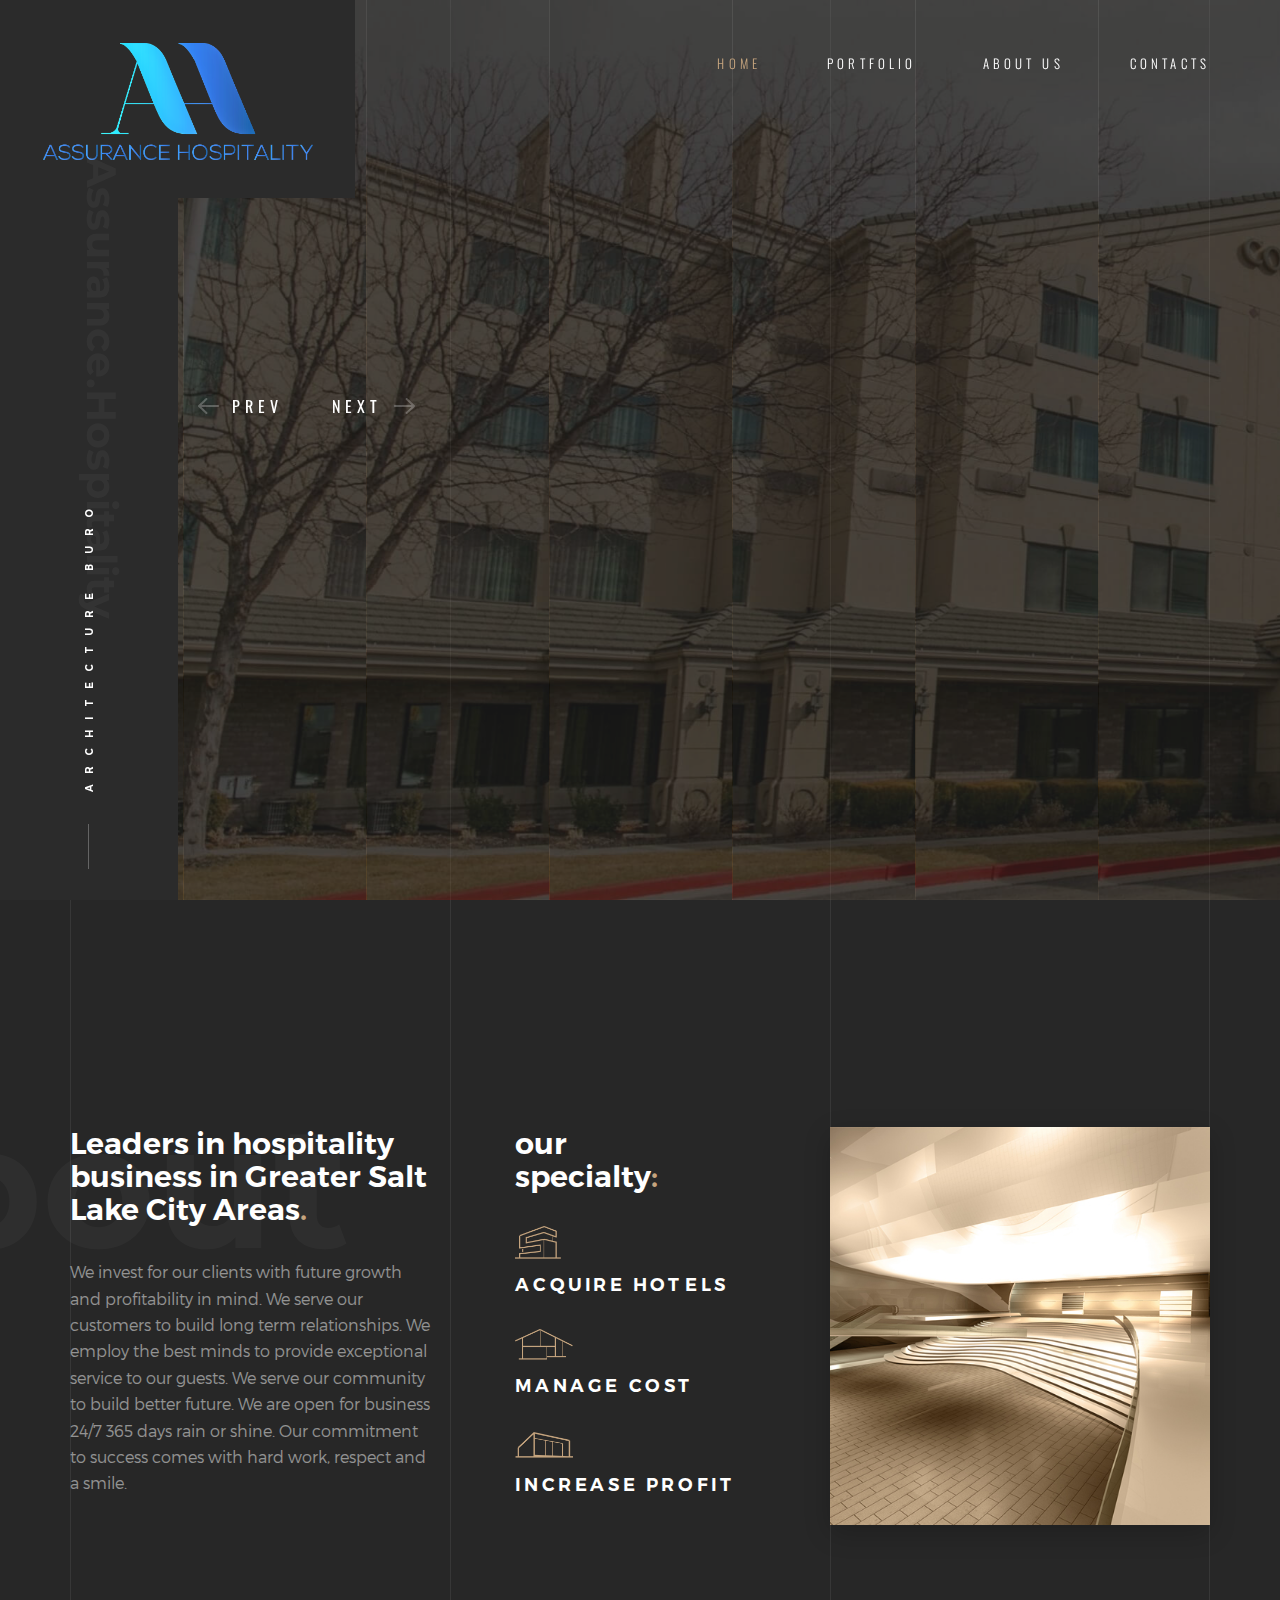
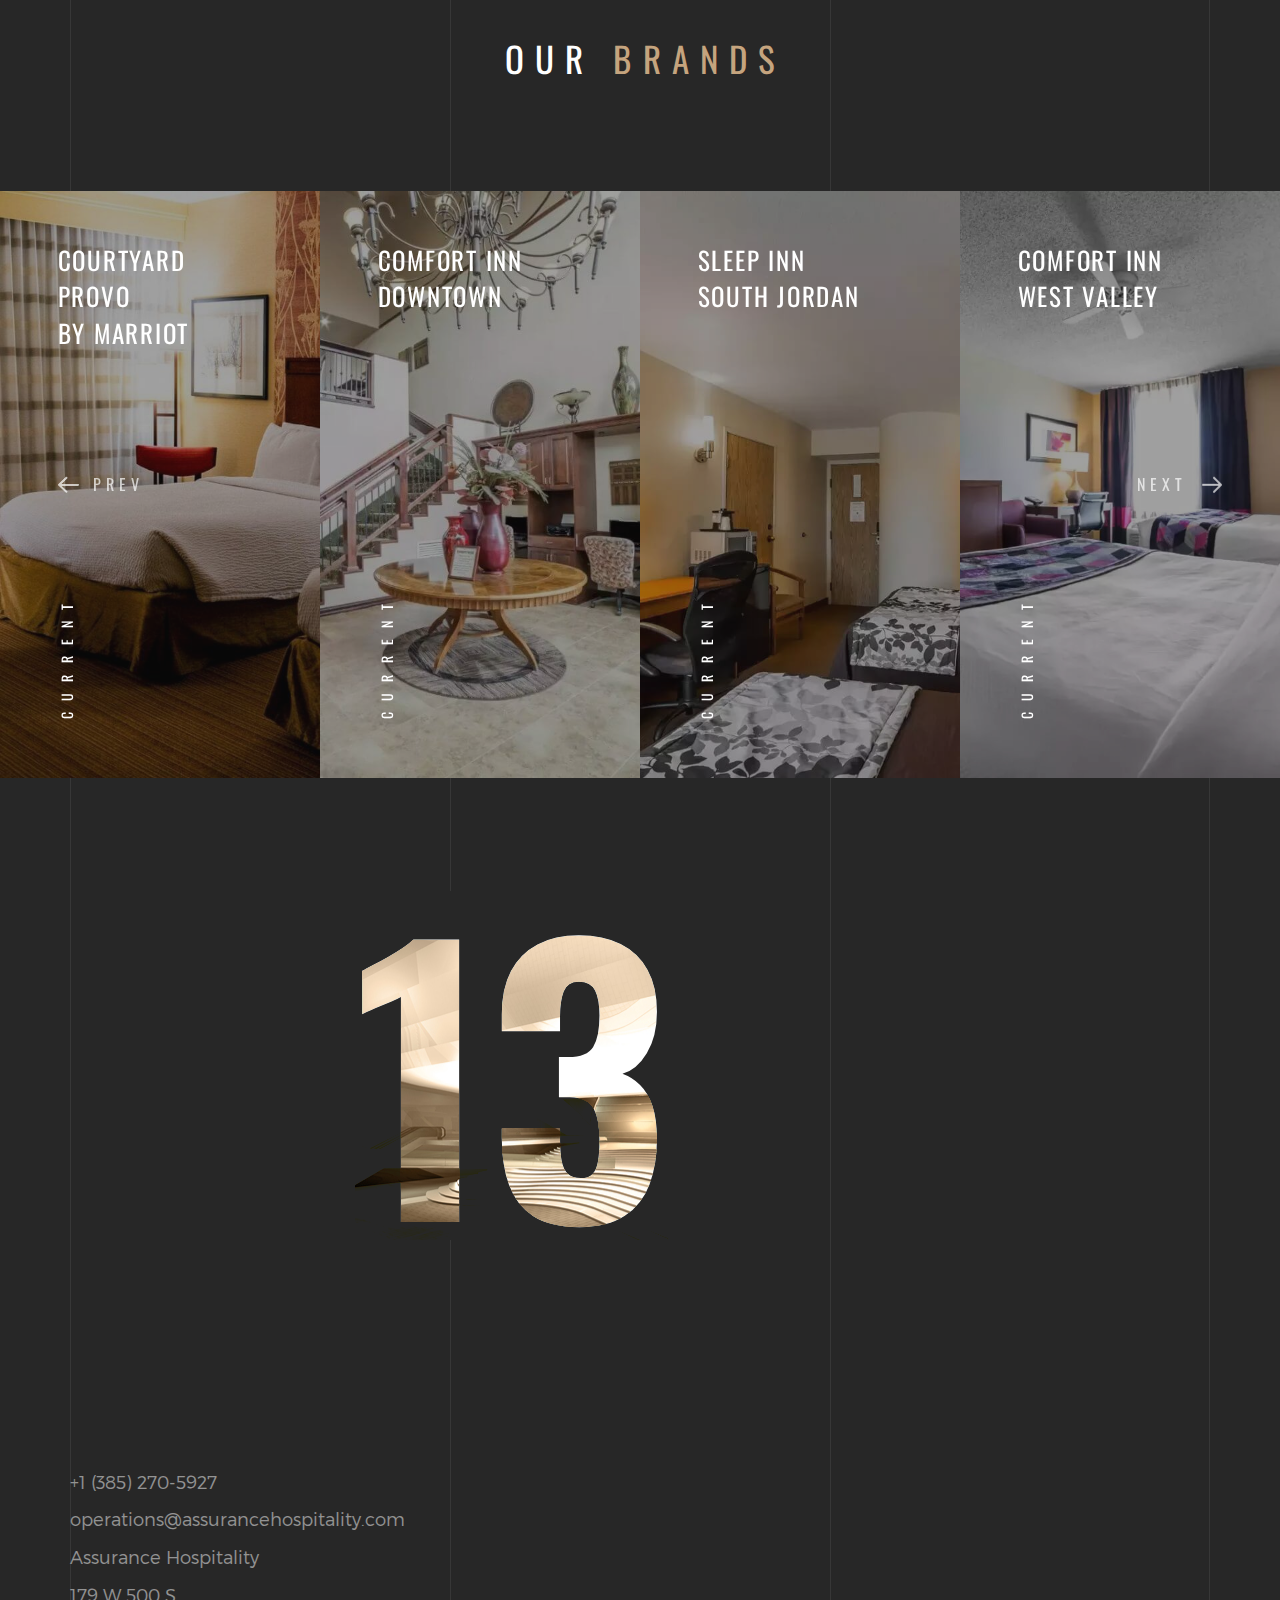
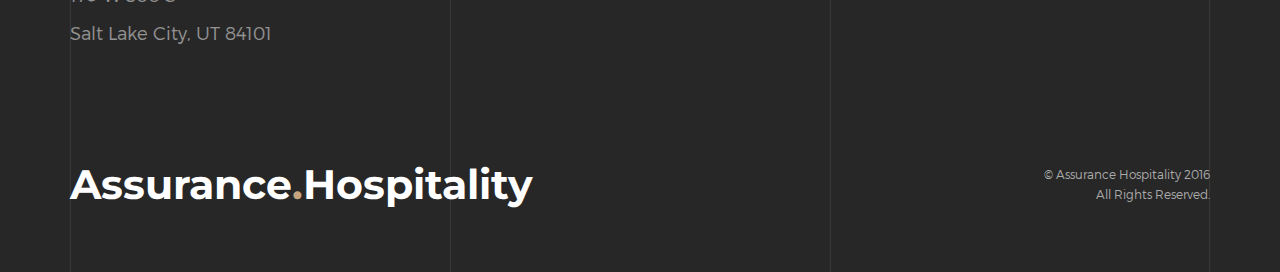
==== index.html @ e0ff30ce "First commit. These are the files Tipu vai sent." ====
<!DOCTYPE HTML>
<html lang="en">
<head>
<meta  charset="utf-8">
<meta name="viewport" content="width=device-width, initial-scale=1">
<title>Assurance Hospitality</title> 

<!-- Favicons -->
<link rel="shortcut icon" href="favicon.ico">
<link rel="apple-touch-icon" href="apple-touch-icon.png">
<link rel="apple-touch-icon" sizes="72x72" href="apple-touch-icon-72x72.png">
<link rel="apple-touch-icon" sizes="114x114" href="apple-touch-icon-114x114.png">

<!-- Styles -->
<link href="https://fonts.googleapis.com/css?family=Oswald:300,400,700" rel="stylesheet">
<link href="https://fonts.googleapis.com/css?family=Montserrat:400,700" rel="stylesheet">
<link href="css/style.css?v=5" rel="stylesheet" media="screen">
</head>
<body>
  
    <!-- Loader -->

    <div class="loader">
      <div class="page-lines">
        <div class="container">
          <div class="col-line col-xs-4">
            <div class="line"></div>
          </div>
          <div class="col-line col-xs-4">
            <div class="line"></div>
          </div>
          <div class="col-line col-xs-4">
            <div class="line"></div>
            <div class="line"></div>
          </div>
        </div>
      </div>
      <div class="loader-brand"> 
        <div class="sk-folding-cube">
          <div class="sk-cube1 sk-cube"></div>
          <div class="sk-cube2 sk-cube"></div>
          <div class="sk-cube4 sk-cube"></div>
          <div class="sk-cube3 sk-cube"></div>
        </div>
      </div>
    </div>

    <!-- Header -->

    <header id="top" class="header-home">
      <div class="brand-panel">
        <a href="#top" class="brand js-target-scroll">
            <span class="text-primary"></span><img alt="assurance hospitality" class="logo" src="img/logo-small.png"> 
        </a>
        <div class="brand-name-index bn-vertical">Assurance.Hospitality</div>
        <!--div class="slide-number">
          <span class="current-number text-primary">0<span class="count">1</span></span>
          <sup><span class="delimiter">/</span> 0<span class="total-count"></span></sup>
        </div-->
      </div>
      <!--div class="header-phone">+7 (212) 674-25-10</div-->
      <div class="vertical-panel"></div>
      <div class="vertical-panel-content">
        <div class="vertical-panel-info">
            <div class="vertical-panel-title">Architecture buro</div>
            <div class="line"></div>
         </div>
        <!--ul class="social-list">
          <li><a href="" class="fa fa-instagram"></a></li>
          <li><a href="" class="fa fa-twitter"></a></li>
          <li><a href="" class="fa fa-behance"></a></li>
          <li><a href="" class="fa fa-facebook"></a></li>
        </ul-->  
      </div> 

      <!-- Navigation Desctop -->

      <nav class="navbar-desctop visible-md visible-lg">
        <div class="container">
          <a href="#top" class="brand js-target-scroll">
              Assurance<span class="text-primary">.</span>Hospitality
          </a>
          <ul class="navbar-desctop-menu">
            <li class="active">
              <a href="index.html">Home</a>
            </li>
            <li>
              <a href="current.html">Portfolio</a>
              <ul>
                <li><a href="current.html">Current</a></li>
                <li>
                  <a href="sold.html">Sold</a>
                </li>
              </ul>
            </li>  
            <li>
              <a href="about.html">About us</a>
            </li>
            <li>
              <a href="contacts.html">Contacts</a>
            </li>
          </ul>
        </div>
      </nav>

      <!-- Navigation Mobile -->

      <nav class="navbar-mobile">
        <a href="#top" class="brand js-target-scroll">
            Assurance<span class="text-primary">.</span>Hospitality
        </a>

        <!-- Navbar Collapse -->

        <button type="button" class="navbar-toggle collapsed" data-toggle="collapse" data-target="#navbar-mobile">
          <span class="sr-only">Toggle navigation</span>
          <span class="icon-bar"></span>
          <span class="icon-bar"></span>
          <span class="icon-bar"></span>
        </button>

        <div class="collapse navbar-collapse" id="navbar-mobile"> 
          <ul class="navbar-nav-mobile">
            <li class="active">
              <a href="index.html">Home </a>
            </li>
            <li>
              <a href="#">Portfolio <i class="fa fa-angle-down"></i></a>
              <ul>
                <li><a href="current.html">Current</a></li>
                <li>
                  <a href="sold.html">Sold</a>
                </li>
              </ul>
            </li>  
            <li>
              <a href="about.html">About us</a>
            </li>
            <li>
              <a href="contacts.html">Contacts</a>
            </li>
          </ul>
        </div>
      </nav> 
    </header>

  <!-- Layout -->

  <div class="layout">
    
    <!-- Home -->
    
    <main class="main">

      <div class="arrow-left"></div>
      <div class="arrow-right"></div>

      <!-- Start revolution slider -->

      <div class="rev_slider_wrapper">
        <div id="rev_slider" class="rev_slider fullscreenbanner">
          <ul>

            <!-- Slide 1 -->

            <li  data-transition="slotzoom-horizontal" data-slotamount="7" data-masterspeed="1000" data-fsmasterspeed="1000">

              <!-- Main image-->

              <img src="img/slider/slide1.jpg"  alt="" data-bgposition="center center" data-bgfit="cover" data-bgrepeat="no-repeat" class="rev-slidebg">

              <!-- Layer 1 -->

              <div class="slide-title tp-caption tp-resizeme" 
                data-x="['right','right','right','right']" data-hoffset="['-18','-18','-18','-18']" 
                data-y="['middle','middle','middle','middle']" data-voffset="['-35','-35', '-25']"
                data-fontsize="['50','45', '35']"
                data-lineheight="['80','75', '65']"
                data-width="['1100','700','550']"
                data-height="none"
                data-whitespace="normal"
                data-transform_idle="o:1;"
                data-transform_in="x:[105%];z:0;rX:45deg;rY:0deg;rZ:90deg;sX:1;sY:1;skX:0;skY:0;s:2000;e:Power2.easeInOut;" 
                data-transform_out="y:[100%];s:1000;e:Power2.easeInOut;s:1000;e:Power2.easeInOut;" 
                data-mask_in="x:50px;y:0px;s:inherit;e:inherit;" 
                data-mask_out="x:inherit;y:inherit;s:inherit;e:inherit;" 
                data-start="500" 
                data-splitin="chars" 
                data-splitout="none" 
                data-responsive_offset="on" 
                data-elementdelay="0.05">THE COURTYARD by Marriott 
              </div>

              <!-- Layer 2 -->

              <div class="slide-subtitle tp-caption tp-resizeme"
                data-x="['right','right','right','right']" data-hoffset="['0']" 
                data-y="['middle','middle','middle','middle']" data-voffset="['75','105']"
                data-fontsize="['18']" 
                data-whitespace="nowrap"
                data-transform_idle="o:1;"
                data-transform_in="y:[100%];z:0;rX:0deg;rY:0;rZ:0;sX:1;sY:1;skX:0;skY:0;s:1200;e:Power1.easeInOut;" 
                data-transform_out="opacity:0;s:1000;s:1000;" 
                data-mask_in="x:0px;y:0px;s:inherit;e:inherit;" 
                data-start="1500" 
                data-splitin="none" 
                data-splitout="none">
				2229 W City Center CT</br>
				West Valley, UT 84119</br></br>
				Next to I-215 6-minute walk from the Maverik Center arena, </br> 
				home of the Utah Grizzlies ice hockey team. 
              </div>

              <!-- Layer 3 -->

              <div class="tp-caption"
                data-x="['right','right','right','right']" data-hoffset="['0','0','0','0']" 
                data-y="['middle','middle','middle','middle']" data-voffset="['195','215']"
                data-width="none"
                data-height="none"
                data-whitespace="nowrap"
                data-transform_idle="o:1;"
                data-transform_hover="o:1;rX:0;rY:0;rZ:0;z:0;s:300;e:Power1.easeInOut;"
                data-style_hover="c:rgba(255, 255, 255, 1.00);bc:rgba(255, 255, 255, 1.00);"
                data-transform_in="y:50px;opacity:0;s:1500;e:Power4.easeInOut;" 
                data-transform_out="y:[175%];s:1000;e:Power2.easeInOut;s:1000;e:Power2.easeInOut;" 
                data-mask_out="x:inherit;y:inherit;" 
                data-start="1500" 
                data-splitin="none" 
                data-splitout="none" 
                data-responsive_offset="on"><a href="#about" class="btn js-target-scroll">Look more <i class="icon-next"></i></a>
              </div>
            </li>

            <!-- Slide 2 -->

            <li data-transition="slotzoom-horizontal" data-slotamount="7" data-easein="Power3.easeInOut" data-easeout="Power3.easeInOut" data-masterspeed="1000">

              <!-- Main image -->

              <img src="img/slider/slide2.jpg"  alt=""  data-bgposition="center center" data-bgfit="cover" data-bgrepeat="no-repeat" class="rev-slidebg">

              <!-- Layer 1 -->

              <div class="slide-title tp-caption tp-resizeme" 
                data-x="['right','right','right','right']" data-hoffset="['-18','-18','-18','-18']" 
                data-y="['middle','middle','middle','middle']" data-voffset="['-35','-35', '-55']"
                data-fontsize="['50','45', '35']"
                data-lineheight="['80','75','65']"
                data-width="['1100','700','500']"
                data-height="none"
                data-whitespace="normal"
                data-transform_idle="o:1;"
                data-transform_in="x:[105%];z:0;rX:45deg;rY:0deg;rZ:90deg;sX:1;sY:1;skX:0;skY:0;s:2000;e:Power2.easeInOut;" 
                data-transform_out="y:[100%];s:1000;e:Power2.easeInOut;s:1000;e:Power2.easeInOut;" 
                data-mask_in="x:50px;y:0px;s:inherit;e:inherit;" 
                data-mask_out="x:inherit;y:inherit;s:inherit;e:inherit;" 
                data-start="500" 
                data-splitin="chars" 
                data-splitout="none" 
                data-responsive_offset="on"
                data-elementdelay="0.05">COMFORT INN DOWNTOWN
              </div>


              <!-- Layer 2 -->

              <div class="slide-subtitle tp-caption tp-resizeme"
                data-x="['right','right','right','right']" data-hoffset="['0']" 
                data-y="['middle','middle','middle','middle']" data-voffset="['75','105']"
                data-fontsize="['18']" 
                data-whitespace="nowrap"
                data-transform_idle="o:1;"
                data-transform_in="y:[100%];z:0;rX:0deg;rY:0;rZ:0;sX:1;sY:1;skX:0;skY:0;s:1200;e:Power1.easeInOut;" 
                data-transform_out="opacity:0;s:1000;s:1000;" 
                data-mask_in="x:0px;y:0px;s:inherit;e:inherit;" 
                data-start="1500" 
                data-splitin="none" 
                data-splitout="none">
                Modern Hotel is the architecture of a new generation, a building<br> that exists not only in the dimension of space,<br> 
                but also in the dimension of time and communication. 
              </div>

              <!-- Layer 3 -->

              <div class="tp-caption tp-resizeme"
                data-x="['right','right','right','right']" data-hoffset="['0']" 
                data-y="['middle','middle','middle','middle']" data-voffset="['195','210']"
                data-width="none"
                data-height="none"
                data-whitespace="nowrap"
                data-transform_idle="o:1;"
                data-transform_hover="o:1;rX:0;rY:0;rZ:0;z:0;s:300;e:Power1.easeInOut;"
                data-style_hover="c:rgba(255, 255, 255, 1.00);bc:rgba(255, 255, 255, 1.00);"
                data-transform_in="y:50px;opacity:0;s:1500;e:Power4.easeInOut;" 
                data-transform_out="y:[175%];s:1000;e:Power2.easeInOut;s:1000;e:Power2.easeInOut;" 
                 data-mask_out="x:inherit;y:inherit;" 
                data-start="1500" 
                data-splitin="none" 
                data-splitout="none" 
                data-responsive_offset="on"
                style="z-index: 8;"><a href="#about" class="btn js-target-scroll">Look more <i class="icon-next"></i></a>
              </div>
            </li>

            <!-- Slide 3 -->

            <li data-transition="slotzoom-horizontal" data-slotamount="7" data-easein="Power3.easeInOut" data-easeout="Power3.easeInOut" data-masterspeed="1000">

              <!-- Main image-->

              <img src="img/slider/slide3.jpg"  alt=""  data-bgposition="center center" data-bgfit="cover" data-bgrepeat="no-repeat" class="rev-slidebg">

              <!-- Layer 1 -->

              <div class="slide-title tp-caption tp-resizeme" 
                data-x="['right','right','right','right']" data-hoffset="['-18','-18','-18','-18']" 
                data-y="['middle','middle','middle','middle']" data-voffset="['-35','-35', '-25']"
                data-fontsize="['50','45', '35']"
                data-lineheight="['80','75', '65']"
                data-width="['1000','700','550']"
                data-height="none"
                data-whitespace="normal"
                data-transform_idle="o:1;"
                data-transform_in="x:[105%];z:0;rX:45deg;rY:0deg;rZ:90deg;sX:1;sY:1;skX:0;skY:0;s:2000;e:Power2.easeInOut;" 
                data-transform_out="y:[100%];s:1000;e:Power2.easeInOut;s:1000;e:Power2.easeInOut;" 
                data-mask_in="x:50px;y:0px;s:inherit;e:inherit;" 
                data-mask_out="x:inherit;y:inherit;s:inherit;e:inherit;" 
                data-start="500" 
                data-splitin="chars" 
                data-splitout="none" 
                data-responsive_offset="on"
                data-elementdelay="0.05">Sleep Inn <br>South Jordan
              </div>


              <!-- Layer 2 -->

              <div class="slide-subtitle tp-caption tp-resizeme"
                data-x="['right','right','right','right']" data-hoffset="['0']" 
                data-y="['middle','middle','middle','middle']" data-voffset="['75','105']"
                data-fontsize="['18']" 
                data-whitespace="nowrap"
                data-transform_idle="o:1;"
                data-transform_in="y:[100%];z:0;rX:0deg;rY:0;rZ:0;sX:1;sY:1;skX:0;skY:0;s:1200;e:Power1.easeInOut;" 
                data-transform_out="opacity:0;s:1000;s:1000;" 
                data-mask_in="x:0px;y:0px;s:inherit;e:inherit;" 
                data-start="1500" 
                data-splitin="none" 
                data-splitout="none">Exhibition Center is the architecture of a new generation,<br>
                a building that exists not only in the dimension of space,<br> 
                but also in the dimension of time and communication.  
              </div>

              <!-- Layer 3 -->

              <div class="tp-caption tp-resizeme"
                data-x="['right','right','right','right']" data-hoffset="['0','0','0','0']" 
                data-y="['middle','middle','middle','middle']" data-voffset="['195','215']"
                data-width="none"
                data-height="none"
                data-whitespace="nowrap"
                data-transform_idle="o:1;"
                data-transform_hover="o:1;rX:0;rY:0;rZ:0;z:0;s:300;e:Power1.easeInOut;"
                data-style_hover="c:rgba(255, 255, 255, 1.00);bc:rgba(255, 255, 255, 1.00);"
                data-transform_in="y:50px;opacity:0;s:1500;e:Power4.easeInOut;" 
                data-transform_out="y:[175%];s:1000;e:Power2.easeInOut;s:1000;e:Power2.easeInOut;" 
                data-mask_out="x:inherit;y:inherit;" 
                data-start="1500" 
                data-splitin="none" 
                data-splitout="none" 
                data-responsive_offset="on" 
                style="z-index: 8;"><a href="#about" class="btn js-target-scroll">Look more <i class="icon-next"></i></a>
              </div>
            </li>

            <!-- Slide 4 -->

            <li data-transition="slotzoom-horizontal" data-slotamount="7" data-easein="Power3.easeInOut" data-easeout="Power3.easeInOut" data-masterspeed="1000">

              <!-- Main image-->

              <img src="img/slider/slide4.jpg"  alt=""  data-bgposition="center center" data-bgfit="cover" data-bgrepeat="no-repeat" class="rev-slidebg">

              <!-- Layer 1 -->

              <div class="slide-title tp-caption tp-resizeme" 
                data-x="['right','right','right','right']" data-hoffset="['-18','-18','-18','-18']" 
                data-y="['middle','middle','middle','middle']" data-voffset="['-35','-35', '-25']"
                data-fontsize="['50','45', '35']"
                data-lineheight="['80','75', '65']"
                data-width="['1000','700','550']"
                data-height="none"
                data-whitespace="normal"
                data-transform_idle="o:1;"
                data-transform_in="x:[105%];z:0;rX:45deg;rY:0deg;rZ:90deg;sX:1;sY:1;skX:0;skY:0;s:2000;e:Power2.easeInOut;" 
                data-transform_out="y:[100%];s:1000;e:Power2.easeInOut;s:1000;e:Power2.easeInOut;" 
                data-mask_in="x:50px;y:0px;s:inherit;e:inherit;" 
                data-mask_out="x:inherit;y:inherit;s:inherit;e:inherit;" 
                data-start="500" 
                data-splitin="chars" 
                data-splitout="none" 
                data-responsive_offset="on"
                data-elementdelay="0.05">Comfort Inn <br>& Suites
              </div>


              <!-- Layer 2 -->

              <div class="slide-subtitle tp-caption tp-resizeme"
                data-x="['right','right','right','right']" data-hoffset="['0']" 
                data-y="['middle','middle','middle','middle']" data-voffset="['75','105']"
                data-fontsize="['18']" 
                data-whitespace="nowrap"
                data-transform_idle="o:1;"
                data-transform_in="y:[100%];z:0;rX:0deg;rY:0;rZ:0;sX:1;sY:1;skX:0;skY:0;s:1200;e:Power1.easeInOut;" 
                data-transform_out="opacity:0;s:1000;s:1000;" 
                data-mask_in="x:0px;y:0px;s:inherit;e:inherit;" 
                data-start="1500" 
                data-splitin="none" 
                data-splitout="none">Come see the new look and feel of the Comfort Inn West Valley - Salt Lake City 
				<br>South hotel in West Valley City, Utah.  
              </div>

              <!-- Layer 3 -->

              <div class="tp-caption tp-resizeme"
                data-x="['right','right','right','right']" data-hoffset="['0','0','0','0']" 
                data-y="['middle','middle','middle','middle']" data-voffset="['195','215']"
                data-width="none"
                data-height="none"
                data-whitespace="nowrap"
                data-transform_idle="o:1;"
                data-transform_hover="o:1;rX:0;rY:0;rZ:0;z:0;s:300;e:Power1.easeInOut;"
                data-style_hover="c:rgba(255, 255, 255, 1.00);bc:rgba(255, 255, 255, 1.00);"
                data-transform_in="y:50px;opacity:0;s:1500;e:Power4.easeInOut;" 
                data-transform_out="y:[175%];s:1000;e:Power2.easeInOut;s:1000;e:Power2.easeInOut;" 
                data-mask_out="x:inherit;y:inherit;" 
                data-start="1500" 
                data-splitin="none" 
                data-splitout="none" 
                data-responsive_offset="on" 
                style="z-index: 8;"><a href="#about" class="btn js-target-scroll">Look more <i class="icon-next"></i></a>
              </div>
            </li>

            <!-- Slide 5 -->

            <li data-transition="slotzoom-horizontal" data-slotamount="7" data-easein="Power3.easeInOut" data-easeout="Power3.easeInOut" data-masterspeed="1000">

              <!-- Main image-->

              <img src="img/slider/slide5.jpg"  alt=""  data-bgposition="center center" data-bgfit="cover" data-bgrepeat="no-repeat" class="rev-slidebg">

              <!-- Layer 1 -->

              <div class="slide-title tp-caption tp-resizeme" 
                data-x="['right','right','right','right']" data-hoffset="['-18','-18','-18','-18']" 
                data-y="['middle','middle','middle','middle']" data-voffset="['-35','-35', '-25']"
                data-fontsize="['50','45', '35']"
                data-lineheight="['80','75', '65']"
                data-width="['1000','700','550']"
                data-height="none"
                data-whitespace="normal"
                data-transform_idle="o:1;"
                data-transform_in="x:[105%];z:0;rX:45deg;rY:0deg;rZ:90deg;sX:1;sY:1;skX:0;skY:0;s:2000;e:Power2.easeInOut;" 
                data-transform_out="y:[100%];s:1000;e:Power2.easeInOut;s:1000;e:Power2.easeInOut;" 
                data-mask_in="x:50px;y:0px;s:inherit;e:inherit;" 
                data-mask_out="x:inherit;y:inherit;s:inherit;e:inherit;" 
                data-start="500" 
                data-splitin="chars" 
                data-splitout="none" 
                data-responsive_offset="on"
                data-elementdelay="0.05">Country Inns
              </div>


              <!-- Layer 2 -->

              <div class="slide-subtitle tp-caption tp-resizeme"
                data-x="['right','right','right','right']" data-hoffset="['0']" 
                data-y="['middle','middle','middle','middle']" data-voffset="['75','105']"
                data-fontsize="['18']" 
                data-whitespace="nowrap"
                data-transform_idle="o:1;"
                data-transform_in="y:[100%];z:0;rX:0deg;rY:0;rZ:0;sX:1;sY:1;skX:0;skY:0;s:1200;e:Power1.easeInOut;" 
                data-transform_out="opacity:0;s:1000;s:1000;" 
                data-mask_in="x:0px;y:0px;s:inherit;e:inherit;" 
                data-start="1500" 
                data-splitin="none" 
                data-splitout="none">After a day at the Lagoon amusement park, treat your family to a relaxing dip in our indoor pool.  
              </div>

              <!-- Layer 3 -->

              <div class="tp-caption tp-resizeme"
                data-x="['right','right','right','right']" data-hoffset="['0','0','0','0']" 
                data-y="['middle','middle','middle','middle']" data-voffset="['195','215']"
                data-width="none"
                data-height="none"
                data-whitespace="nowrap"
                data-transform_idle="o:1;"
                data-transform_hover="o:1;rX:0;rY:0;rZ:0;z:0;s:300;e:Power1.easeInOut;"
                data-style_hover="c:rgba(255, 255, 255, 1.00);bc:rgba(255, 255, 255, 1.00);"
                data-transform_in="y:50px;opacity:0;s:1500;e:Power4.easeInOut;" 
                data-transform_out="y:[175%];s:1000;e:Power2.easeInOut;s:1000;e:Power2.easeInOut;" 
                data-mask_out="x:inherit;y:inherit;" 
                data-start="1500" 
                data-splitin="none" 
                data-splitout="none" 
                data-responsive_offset="on" 
                style="z-index: 8;"><a href="#about" class="btn js-target-scroll">Look more <i class="icon-next"></i></a>
              </div>
            </li>
          </ul>
          
        </div>
      </div>



    </main>

    <div class="content">   
    
      <!-- About  -->

      <section id="about" class="about section">
        <div class="container">
          <header class="section-header">
            <!--h2 class="section-title">About <span class="text-primary">Assurance</span></h2-->
            <strong class="fade-title-left">About</strong>
          </header>
          <div class="section-content">
            <div class="row-base row">
              <div class="col-base col-sm-6 col-md-4">
                <h3 class="col-about-title">Leaders in hospitality business in Greater Salt Lake City Areas<span class="text-primary">.</span></h3>
                <div class="col-about-info">
                  <p>We invest for our clients with future growth and profitability in mind.  We serve our customers to build long term relationships.  We employ the best minds to provide exceptional service to our guests.  We serve our community to build better future.  We are open for business 24/7 365 days rain or shine.  Our commitment to success comes with hard work, respect and a smile. </p>
                </div>
              </div>
              <div class="col-base col-about-spec col-sm-6 col-md-4">
                <h3 class="col-about-title">our<br> specialty<span class="text-primary">:</span></h3>
                <div class="service-item">
                  <img alt="" width="46" src="img/img-icon/icon-architecture.png">
                  <h4>Acquire Hotels</h4>
                </div>
                <div class="service-item">
                  <img alt="" width="58" src="img/img-icon/icon-interiors.png">
                  <h4>Manage Cost</h4>
                </div>
                <div class="service-item">
                  <img alt="" width="58" src="img/img-icon/icon-planing.png">
                  <h4>Increase Profit</h4>
                </div>
				
				
				
				
				
              </div>
              <div class="clearfix visible-sm"></div>
              <div class="col-base col-about-img col-sm-6 col-md-4">
                <img alt="" class="img-responsive" src="img/bg/text-1.jpg">
              </div>
            </div>
          </div>
        </div>
      </section>

      <!-- Projects -->

      <section class="projects section home-prjt">
        <div class="container">
          <h2 class="section-title">Our <span class="text-primary">Brands</span></h2>
        </div>
        <div class="section-content">
          <div class="projects-carousel js-projects-carousel js-projects-gallery">
            <div class="project project-light">
              <a href="img/projects/home/Project1.jpg" title="Courtyard">
                <figure>
                  <img alt="" src="img/projects/home/Project1.jpg">
                  <figcaption>
                    <h3 class="project-title">
                      COURTYARD PROVO<br> by Marriot
                    </h3>
                    <h4 class="project-category">
                      Current
                    </h4>
                    <div class="project-zoom"></div>
                  </figcaption>
                </figure>
              </a>
            </div>
            <div class="project project-light">
              <a href="img/projects/home/Project2.jpg" title="Comfort Inn Downtown">
                <figure>
                  <img alt="" src="img/projects/home/Project2.jpg">
                  <figcaption>
                    <h3 class="project-title">
                      COMFORT INN <br>  DOWNTOWN
                    </h3>
                    <h4 class="project-category">
                      Current
                    </h4>
                    <div class="project-zoom"></div>
                  </figcaption>
                </figure>
              </a>
            </div>
            <div class="project project-light">
              <a href="img/projects/home/Project3.jpg" title="Sleep Inn">
                <figure>
                  <img alt="" src="img/projects/home/Project3.jpg">
                  <figcaption>
                    <h3 class="project-title">
                      SLEEP INN<br> South Jordan
                    </h3>
                    <h4 class="project-category">
                      Current
                    </h4>
                    <div class="project-zoom"></div>
                  </figcaption>
                </figure>
              </a>
            </div>
            <div class="project project-light">
              <a href="img/projects/home/Project4.jpg" title="Comfort Inn West Valley">
                <figure>
                  <img alt="" src="img/projects/home/Project4.jpg">
                  <figcaption>
                    <h3 class="project-title">
                      COMFORT INN<br>WEST VALLEY
                    </h3>
                    <h4 class="project-category">
                      Current
                    </h4>
                    <div class="project-zoom"></div>
                  </figcaption>
                </figure>
              </a>
            </div>
            <div class="project project-light">
              <a href="img/projects/home/Project5.jpg" title="Country Inn">
                <figure>
                  <img alt="" src="img/projects/home/Project5.jpg">
                  <figcaption>
                    <h3 class="project-title">
                      COUNTRY INN & Suites<br> Bountiful
                    </h3>
                    <h4 class="project-category">
                      Current
                    </h4>
                    <div class="project-zoom"></div>
                  </figcaption>
                </figure>
              </a>
            </div>
			<!--
            <div class="project">
              <a href="img/projects/6-480x880.jpg" title="project 6">
                <figure>
                  <img alt="" src="img/projects/6-480x880.jpg">
                  <figcaption>
                    <h3 class="project-title">
                      Residential care<br> project in Paris
                    </h3>
                    <h4 class="project-category">
                      Architecture
                    </h4>
                    <div class="project-zoom"></div>
                  </figcaption>
                </figure>
              </a>
            </div>
			-->
			<!--
            <div class="project">
              <a href="img/projects/7-480x880.jpg" title="project 7">
                <figure>
                  <img alt="" src="img/projects/7-480x880.jpg">
                  <figcaption>
                    <h3 class="project-title">
                      Residential care<br> project in Paris
                    </h3>
                    <h4 class="project-category">
                      Architecture
                    </h4>
                    <div class="project-zoom"></div>
                  </figcaption>
                </figure>
              </a>
            </div>
			-->
			<!--
            <div class="project">
              <a href="img/projects/8-480x880.jpg" title="project 8">
                <figure>
                  <img alt="" src="img/projects/8-480x880.jpg">
                  <figcaption>
                    <h3 class="project-title">
                      Residential care<br> project in Paris
                    </h3>
                    <h4 class="project-category">
                      Architecture
                    </h4>
                    <div class="project-zoom"></div>
                  </figcaption>
                </figure>
              </a>
            </div>
			-->
          </div>
        </div>
      </section>

      <!-- Experience -->

      <section class="experience section">
        <div class="container">
          <div class="text-parallax" data-stellar-background-ratio="0.85" style="background-image: url('img/bg/text-1.jpg');">
            <div class="text-parallax-content">13</div>
          </div>
          <h4 class="experience-info wow fadeInRight"><span class="text-primary">Years of success</span><br>5 Current Inventory<br> 4 Sold Inventory</h4>
        </div>
      </section>
	  
	  

      <!-- Clients  -->
      <!--

      <section class="clients section">
        <div class="container">
          <header class="section-header">
            <h2 class="section-title">Our <span class="text-primary">Brands</span></h2>
            <strong class="fade-title-left">brands</strong>
          </header>
          <div class="section-content">
            <ul class="clients-list">
              <li class="client">
                <a href="#"><img alt="" src="img/clients/sleep-inn.svg"></a>
              </li>
              <li class="client">
                <a href="#"><img alt="" src="img/clients/2.png"></a>
              </li>
              <li class="client">
                <a href="#"><img alt="" src="img/clients/3.png"></a>
              </li>
              <li class="client">
                <a href="#"><img alt="" src="img/clients/4.png"></a>
              </li>
              <li class="client">
                <a href="#"><img alt="" src="img/clients/5.png"></a>
              </li>
              <li class="client">
                <a href="#"><img alt="" src="img/clients/1.png"></a>
              </li>
              <li class="client">
                <a href="#"><img alt="" src="img/clients/2.png"></a>
              </li>
              <li class="client">
                <a href="#"><img alt="" src="img/clients/3.png"></a>
              </li>
              <li class="client">
                <a href="#"><img alt="" src="img/clients/4.png"></a>
              </li>
              <li class="client">
                <a href="#"><img alt="" src="img/clients/5.png"></a>
              </li>
            </ul>
          </div>
          <div class="section-content">
            <a href="#" class="btn btn-shadow-2">Work together <i class="icon-next"></i></a>
          </div>
        </div>
      </section>
      -->

      <!-- Contacts -->

      <section class="contacts section">
        <div class="container">
          <!--header class="section-header">
            <h2 class="section-title">Get <span class="text-primary">in touch</span></h2>
            <strong class="fade-title-right">contacts</strong>
          </header-->
          <div class="section-content">
            <div class="row-base row">
              <div class="col-address col-base col-md-4">
                +1 (385) 270-5927<br>
                operations@assurancehospitality.com<br>
				Assurance Hospitality<br> 
				179 W 500 S<br>
				Salt Lake City, UT 84101
              </div>
              <!--div class="col-base  col-md-8">
                <form class="js-ajax-form">
                  <div class="row-field row">
                    <div class="col-field col-sm-6 col-md-4">
                      <div class="form-group">
                        <input type="text" class="form-control" name="name" placeholder="Name">
                      </div>
                      <div class="form-group">
                        <input type="email" class="form-control" name="email" required placeholder="Email *">
                      </div>
                    </div>
                    <div class="col-field col-sm-6 col-md-4">
                      <div class="form-group">
                        <input type="tel" class="form-control" name="phone" placeholder="Phone">
                      </div>
                      <div class="form-group">
                        <input type="text" class="form-control" name="company" placeholder="Company">
                      </div>
                    </div>
                    <div class="col-field col-sm-12 col-md-4">
                      <div class="form-group">
                        <textarea class="form-control" name="message" placeholder="Message"></textarea>
                      </div>
                    </div>
                    <div class="col-message col-field col-sm-12">
                      <div class="form-group">
                        <div class="success-message"><i class="fa fa-check text-primary"></i> Thank you!. Your message is successfully sent...</div>
                        <div class="error-message">We're sorry, but something went wrong</div>
                      </div>
                    </div>
                  </div>
                  <div class="form-submit text-right"><button type="submit" class="btn btn-shadow-2 wow swing">Send <i class="icon-next"></i></button></div>
                </form>
              </div-->
            </div>
          </div>
        </div>
      </section>

      <!-- Footer -->

      <footer id="footer" class="footer">     
        <div class="container">
          <div class="row-base row">
            <div class="col-base text-left-md col-md-4">
              <a href="#" class="brand">
                Assurance<span class="text-primary">.</span>Hospitality
              </a>
            </div>
            <div class="text-center-md col-base col-md-4">
              <a href="" class="author-link">
               
              </a>
            </div>
            <div class="text-right-md col-base col-md-4">
              © Assurance Hospitality 2016 </br> All Rights Reserved.
            </div>
          </div>
        </div>
      </footer>

      <!-- Lines -->

      <div class="page-lines">
        <div class="container">
          <div class="col-line col-xs-4">
            <div class="line"></div>
          </div>
          <div class="col-line col-xs-4">
            <div class="line"></div>
          </div>
          <div class="col-line col-xs-4">
            <div class="line"></div>
            <div class="line"></div>
          </div>
        </div>
      </div>
    </div>
  </div>

<!-- SCRIPTS -->

<script src="js/jquery.min.js"></script>
<script src="js/bootstrap.min.js"></script>
<script src="js/smoothscroll.js"></script>
<script src="js/jquery.validate.min.js"></script>
<script src="js/wow.min.js"></script>
<script src="js/jquery.stellar.min.js"></script>
<script src="js/jquery.magnific-popup.js"></script>
<script src="js/owl.carousel.min.js"></script>

<!-- SLIDER REVOLUTION -->
<script src="js/rev-slider/jquery.themepunch.tools.min.js"></script>
<script src="js/rev-slider/jquery.themepunch.revolution.min.js"></script>

<!-- SLIDER REVOLUTION 5.0 EXTENSIONS   -->
<script src="js/rev-slider/revolution.extension.actions.min.js"></script>
<script src="js/rev-slider/revolution.extension.carousel.min.js"></script>
<script src="js/rev-slider/revolution.extension.kenburn.min.js"></script>
<script src="js/rev-slider/revolution.extension.layeranimation.min.js"></script>
<script src="js/rev-slider/revolution.extension.migration.min.js"></script>
<script src="js/rev-slider/revolution.extension.navigation.min.js"></script>
<script src="js/rev-slider/revolution.extension.parallax.min.js"></script>
<script src="js/rev-slider/revolution.extension.slideanims.min.js"></script>
<script src="js/rev-slider/revolution.extension.video.min.js"></script>
<script src="js/interface.js"></script> 
</body>
</html>
---- css/style.css ----
/* ------------------------------------------------------------------------------

  Template Name: Go.arch 
  Description: Go.arch  - Architecture HTML Template
  Author: Murren
  Author URI: http://themeforest.net/user/murren20
  Version: 1.0
  
  1.  Global

      1.1 General
      1.2 Typography
      1.3 Fields
      1.4 Buttons
      1.5 Icons
      1.6 Loader
      1.7 Content styles

  2.  Header 

      2.1 Brand
      2.2 Vertical Panel
      2.3 Navbar Desctop
      2.4 Navbar Desctop Affix
      2.5 Navbar Mobile
      2.6 Navbar Mobile Affix
      

  3.  Main

      3.1 Slider

  4.  About

      4.1 Services
      4.1 Object map

  5.  Projects

      5.1 Project Carousel
      5.2 Magnific popup
      5.3 Project Details

  6.  Experience
  7.  Clients
  8   Blog

      8.1 Blog Details
      8.2 Widgets
      8.3 Widget Recent Post

  9.  Contacts  
  10. Footer
  11. Responsive styles

      11.1 Min width: 768px
      11.2 Min width 992px
      11.3 Min width 1200px 
      11.4 Max height 480px

    
    
/*-------------------------------------------------------------------------------
  1. Global
-------------------------------------------------------------------------------*/



/* 1.1 General */



@import url('bootstrap.min.css');
@import url('font-awesome.min.css');
@import url('animate.css');
@import url('hover.css');
@import url('magnific-popup.css');
@import url('owl.carousel.css');
@import url('owl.transitions.css');
@import url('settings.css');
@import url('layers.css');
@import url('navigation.css');


html{
  font-size: 75%;
  -webkit-font-smoothing: antialiased;
}

body{
  font-family: 'montserratlight', sans-serif;
  font-size: 1em;
  line-height: 1.65;
  color: rgba(255,255,255,0.5);
  background-color: #272727;
}

::-webkit-scrollbar{
  width: 8px;
  height: 8px;
}

::-webkit-scrollbar-thumb {
  cursor: pointer;
  background: #c5a47e;
}

::selection{
  background-color:#c5a47e;
  color:#fff;
}

-webkit-::selection{
    background-color:#c5a47e;
    color:#fff;
}

::-moz-selection{
    background-color:#c5a47e;
    color:#fff;
}



/* 1.2 Typography */



@font-face {
  font-family: 'montserratlight';
  src: url('../fonts/montserrat/Montserrat-Light.ttf');
  font-weight: normal;
  font-style: normal;

}

@font-face {
  font-family: 'montserratsemibold';
  src: url('../fonts/montserrat/Montserrat-SemiBold.ttf');
  font-weight: normal;
  font-style: normal;

}

h1,
.h1{ 
  font-family: 'Oswald', sans-serif;
  font-weight: 400;
  font-size: 8vmin;
  line-height: 1.2;
  letter-spacing: 0.32em;
  text-transform: uppercase;
  color: #fff;
}

h2,
.h2{ 
  font-family: 'Oswald', sans-serif;
  font-weight: 400;
  font-size: 2.1875em;
  letter-spacing: 0.32em;
  text-transform: uppercase;
  color: #fff;
}

h3,
.h3{
  font-family: 'montserratsemibold';
  font-size: 1.875em;
  line-height: 1.1;
  font-weight: normal;
  color:#fff;
}

h4,
.h4{
  font-family: 'montserratsemibold';
  font-size: 1.125em;
  line-height: 1.35;
  font-weight: normal;
  color:#fff;
  letter-spacing: 0.2em;
  text-transform: uppercase;
}

h1 a,
.h1 a,
h2 a,
.h2 a,
h3 a,
.h3 a,
h4 a,
.h4 a{
  color:inherit;
}

h1 a:hover,
.h1 a:hover,
h2 a:hover,
.h2 a:hover,
h3 a:hover,
.h3 a:hover,
h4 a:hover,
.h4 a:hover{
  text-decoration: none;
}

p{
  margin-bottom: 1.6em;
}

b, strong{
  font-family: 'Montserrat', sans-serif;
}

ul{
  list-style: none;
  padding-left: 0;
}

a {
  color:#c5a47e;
  -webkit-transition: color .3s ease-out;
       -o-transition: color .3s ease-out;
          transition: color .3s ease-out;
}

a:hover,
a:focus {
  color:#c5a47e;
  outline: none;
}

a:focus{
  text-decoration: none;
}



/* 1.3 Fields */



.form-control,
textarea.form-control{
  font-size: 1em;
  height: 3.625em;
  border-radius: 0.75em;
  padding-left: 22px;
  color: #fff;
  background-color: #323232;
  border:1px solid #323232;
  -webkit-box-shadow:none;
          box-shadow:none;
      -webkit-appearance: none;
  -webkit-transition: all .15s;
       -o-transition: all .15s;
          transition: all .15s;
}

textarea.form-control{
  height: 7.9em;
  padding-top:1.1em;
  resize:none;
}

.form-control:focus{
  border-color:#c5a47e;
  outline: 0;
  -webkit-box-shadow:none;
          box-shadow:none;
}

.form-control::-moz-placeholder {
  color: #fff;
  opacity: 1;
}

.form-control:-ms-input-placeholder {
  color: #fff;
}

.form-control::-webkit-input-placeholder {
  color: #fff;
}

.form-control.error{
  border-color:#c5a47e;
}

.form-group{
  margin-bottom: 10px;
}

.wobble-error{
  -webkit-animation: hvr-wobble-horizontal 1s ease-in-out 0s 1 normal;
           animation: hvr-wobble-horizontal 1s ease-in-out 0s 1 normal;
}

label.error{
  display: none!important;
}



/* 1.4 Buttons */



.btn{
  font-family: 'montserratsemibold';
  position: relative;
  display: inline-block;
  border:0.2em solid #c5a47e;
  border-radius: 30px;
  padding:1.1em 2.2em 1.05em;
  font-size: 0.875em;
  color:#fff;
  letter-spacing: 0.15em;
  text-transform: uppercase;
  text-decoration: none;
  background-color: #c5a47e;
  border:0;
  -webkit-transition: all .3s ease-out!important;
          transition: all .3s ease-out!important;
}

.btn:hover,
.btn:focus{
  color: #fff;
  background-color: #323232;
  -webkit-box-shadow:none;
  box-shadow: none;
  outline: none!important;
}

.btn .icon-next{
  position: relative;
  top:-0.1em;
  margin-left: 0.6em;
  vertical-align: middle;
}

.btn-gray{
  background-color: #323232;
  border-color: #323232;
}

.btn-gray:hover{

  background-color: #c5a47e;
}

.btn-shadow-1{
  box-shadow:0 15px 34px rgba(0,0,0,0.18);
}

.btn-shadow-2{
  box-shadow:0 15px 34px rgba(0,0,0,0.18);
}



/* 1.5 Icons */



.icon-next{
  display: inline-block;
  width:0.94em;
  height: 0.75em;
  background:url(../img/img-icon/next.png) 0 0 no-repeat;
  background-size:0.94em 0.75em;
}



/* 1.6 Loader */



.loader{
  position: fixed;
  overflow: hidden;
  z-index: 100;
  left: 0;
  top: 0;
  width: 100%;
  height: 100%;
  background:#272727;
  color:#fff;
  text-align: center;
}

.loader-brand{
  position: absolute;
  left:0;
  width: 100%;
  top:50%;
  -webkit-transform: translate(0, -50%);
      -ms-transform: translate(0, -50%);
       -o-transform: translate(0, -50%);
          transform: translate(0, -50%);
}

.sk-folding-cube {
  margin: 20px auto;
  width: 40px;
  height: 40px;
  position: relative;
  -webkit-transform: rotateZ(45deg);
          transform: rotateZ(45deg);
}

.sk-folding-cube .sk-cube {
  float: left;
  width: 50%;
  height: 50%;
  position: relative;
  -webkit-transform: scale(1.1);
      -ms-transform: scale(1.1);
          transform: scale(1.1); 
}

.sk-folding-cube .sk-cube:before {
  content: '';
  position: absolute;
  top: 0;
  left: 0;
  width: 100%;
  height: 100%;
  background-color: #c5a47e;
  -webkit-animation: sk-foldCubeAngle 2.4s infinite linear both;
          animation: sk-foldCubeAngle 2.4s infinite linear both;
  -webkit-transform-origin: 100% 100%;
      -ms-transform-origin: 100% 100%;
          transform-origin: 100% 100%;
}

.sk-folding-cube .sk-cube2 {
  -webkit-transform: scale(1.1) rotateZ(90deg);
          transform: scale(1.1) rotateZ(90deg);
}

.sk-folding-cube .sk-cube3 {
  -webkit-transform: scale(1.1) rotateZ(180deg);
          transform: scale(1.1) rotateZ(180deg);
}

.sk-folding-cube .sk-cube4 {
  -webkit-transform: scale(1.1) rotateZ(270deg);
          transform: scale(1.1) rotateZ(270deg);
}

.sk-folding-cube .sk-cube2:before {
  -webkit-animation-delay: 0.3s;
          animation-delay: 0.3s;
}

.sk-folding-cube .sk-cube3:before {
  -webkit-animation-delay: 0.6s;
          animation-delay: 0.6s; 
}

.sk-folding-cube .sk-cube4:before {
  -webkit-animation-delay: 0.9s;
          animation-delay: 0.9s;
}

@-webkit-keyframes sk-foldCubeAngle {
  0%, 10% {
    -webkit-transform: perspective(140px) rotateX(-180deg);
            transform: perspective(140px) rotateX(-180deg);
    opacity: 0; 
  } 25%, 75% {
    -webkit-transform: perspective(140px) rotateX(0deg);
            transform: perspective(140px) rotateX(0deg);
    opacity: 1; 
  } 90%, 100% {
    -webkit-transform: perspective(140px) rotateY(180deg);
            transform: perspective(140px) rotateY(180deg);
    opacity: 0; 
  } 
}

@keyframes sk-foldCubeAngle {
  0%, 10% {
    -webkit-transform: perspective(140px) rotateX(-180deg);
            transform: perspective(140px) rotateX(-180deg);
    opacity: 0; 
  } 25%, 75% {
    -webkit-transform: perspective(140px) rotateX(0deg);
            transform: perspective(140px) rotateX(0deg);
    opacity: 1; 
  } 90%, 100% {
    -webkit-transform: perspective(140px) rotateY(180deg);
            transform: perspective(140px) rotateY(180deg);
    opacity: 0; 
  }
}



/* 1.7 Content styles */



.layout{
  position: relative;
  overflow: hidden;
}

.text-primary{
  color:#c5a47e;
}

.page-lines{
  position: absolute;
  z-index: -1;
  left: 0;
  top:0;
  width: 100%;
  height: 100%;
}

.page-lines .col-line{
  padding: 0;
}

.page-lines .line{
  position: absolute;
  left: 0;
  width: 1px;
  height: 50000px;
  background-color:rgba(255,255,255,0.08);
}

.page-lines .col-line:last-child .line:last-child{
  left: auto;
  right: 0;
}

.row-base{
  margin-top: -3em;
}

.col-base{
  margin-top: 3em;
}

.section{
  position: relative;
  margin-top: 7.1em;
  margin-bottom: 7.1em;
}

.section-header{
  position: relative;
}

.section-title{
  text-align: center;
  margin:0;
  margin-left: 0.32em;
}

.fade-title-left,
.fade-title-right{
  font-family: 'Montserrat', sans-serif;
  font-weight: 700;
  font-size: 10.8em;
  line-height: 1;
  color: #fff;
  position: absolute;
  left: 0;
  top:0.03em;
  opacity: 0.03;
  -webkit-transform: translate(-50%, -50%);
  -ms-transform: translate(-50%, -50%);
  -o-transform: translate(-50%, -50%);
  transform: translate(-50%, -50%);
}

.fade-title-right{
  left:100%;
}

.section-content{
  margin-top: 7.1em;
}



/*-------------------------------------------------------------------------------
  2. Header
-------------------------------------------------------------------------------*/



.header-inner .vertical-panel-content{
  bottom:auto;
  top:12.2vmin;
}



/* 2.1 Brand */



.brand-panel{
  position: absolute;
  z-index: 4;
  left: 0;
  top:0;
  width: 39.47vmin;
  height: 22.0vmin;
  padding: 4.8vmin 2em 4.8vmin;
  background-color: #2b2b2b;
  text-align: center;
  -webkit-transition: all 0.3s;
  -o-transition: all 0.3s;
  transition: all 0.3s;
}

.brand{
  display: inline-block;
  font-family: 'Montserrat', sans-serif;
  font-weight: 700;
  font-size:4vmin;
  line-height: 1;
  color: #fff;
}

.brand:hover,
.brand:focus{
  color: #fff;
  text-decoration: none;
}


.brand-name{
  position: absolute;
  z-index: -1;
  bottom: -0.4em;
  right:-0.38em;
  font-family: 'Montserrat', sans-serif;
  font-weight: 700;
  font-size: 8.75em;
  line-height: 1;
  opacity: 0.04;
  color: #fff;
}


.brand-name-index {
    position: relative;
    font-family: 'Montserrat', sans-serif;
    font-weight: 700;
    font-size: 41px;
    line-height: 1;
    opacity: 0.04;
    color: #fff;
    margin: 22vmin 0 0 -17vmin;
}


.slide-number{
  font-family: 'Oswald', sans-serif;
  margin-top: 8vmin;
}

.slide-number .current-number{
  font-size: 8vmin;
  letter-spacing: 0.1em;
  line-height: 1;
}

.slide-number sup{
  display: inline-block;
  position: relative;
  top:-3px;
  font-size: 2vmin;
  letter-spacing: 0.1em;
  color: #5e5e5e;
  vertical-align: top;
  margin-left: 0.46em;
}

.slide-number sup .delimiter{
  display: inline-block;
  margin-right: 0.4em;
}

.header-phone{
  font-family: 'Oswald', sans-serif;
  font-weight: 300;
  font-size: 0.81em;
  letter-spacing: 0.32em;
  position: absolute;
  z-index: 3;
  color: #fff;
  left: 50vmin;
  top:5.9vmin;
}

 @media (max-width: 480px){
  .header-phone{
    display: none;
  }
 }

  @media (min-width: 992px) and (max-width: 1200px){
  .header-phone{
    display: none;
  }
 }



/* 2.2 Vertical Panel */



.vertical-panel,
.vertical-panel-content{
  position: absolute;
  width: 19.735vmin;
  left: 0;
  bottom: 0;
  text-align: center;
  -webkit-transition: all 0.3s;
  -o-transition: all 0.3s;
  transition: all 0.3s;
}

.vertical-panel{
  z-index: 3;
  height: 10000px;
  background-color: #2b2b2b;
}

.vertical-panel-content{
  z-index: 4;
}

.vertical-panel-info{
  margin-bottom: 3.5vmin;
}

.vertical-panel-info .line{
  height: 5vmin;
  width: 1px;
  margin:15px auto 0;
  background-color:#646464;
}

.vertical-panel-title{
  font-family: 'montserratsemibold';
  font-size: 10px;
  white-space: nowrap;
  text-transform: uppercase;
  letter-spacing: 1em;
  color: #fff;
  position: relative;
  left: -6px;
  margin:0 auto;
  width: 1px;
  -webkit-transform: rotate(-90deg);
  transform: rotate(-90deg);
   -webkit-transform-origin: 0 0;
  transform-origin: 0 0;
}

@media (max-height: 850px){
  .vertical-panel-title{
    display: none;
  }
}

.social-list{
  margin-bottom: 3.5vmin;
}

.social-list li{
  margin-top: 3.8vmin;
}

.social-list .fa{
  font-size: 2.4vmin;
  color: #606060;
}

.social-list .fa:hover{
  color:#c5a47e;
  text-decoration: none;
}



/* 2.3 Navbar Desctop */



.navbar-desctop{
  display: none;
  position: absolute;
  z-index: 2;
  top:0;
  left:0;
  width: 100%;
  padding:5.9vmin 0 0;
}

.navbar-desctop .brand{
  display: none;
  position: relative;
  top:-0.22em;
  font-size: 1.6em;
}

.navbar-desctop-menu{
  float: right;
  font-family: 'Oswald', sans-serif;
  font-weight: 300;
  font-size: 0.81em;
  letter-spacing: 0.32em;
  text-transform: uppercase;
  margin-bottom: 0;
}

.navbar-desctop-menu li{
  position: relative;
  -webkit-perspective: 2000px;
  perspective: 2000px;
}

.navbar-desctop-menu li a {
  display: block;
  text-decoration: none;
  color: #fff;
}

.navbar-desctop-menu li a:hover,
.navbar-desctop-menu .active > a{
  color:  #c5a47e;
}

.navbar-desctop-menu  > li{
  float: left;
  margin-left: 5.1em;
}

.navbar-desctop-menu > li > a{
  color: #fff;
  background-color: transparent;
  margin-bottom: 1.5em;
}

.navbar-desctop-menu li ul{
  position: absolute;
  z-index: 10;
  left: 100%;
  top:60%;
  visibility: hidden;
  min-width: 200px;
  opacity: 0;
  box-shadow: 0 15px 35px rgba(0,0,0,0.1);
  background:rgba(50, 50, 50, 0.95);
  -webkit-transition: all .3s ease-out;
  -moz-transition: all .3s ease-out;
  transition: all .3s ease-out;
}

.navbar-desctop-menu > li > ul{
  left: -20px;
  margin-top: 0;
}

.navbar-desctop-menu li:hover > ul{
  top:0;
  visibility: visible;
  opacity: 1;
}

.navbar-desctop-menu > li:hover > ul{
  top:100%;
}

.navbar-desctop-menu li li{
  border-bottom: 1px solid rgba(255,255,255,0.05);
}

.navbar-desctop-menu li li:last-child{
  border-bottom: 0;
}

.navbar-desctop-menu li li a{
  color: #fff;
  padding: 12px 20px 10px;
}



/* 2.4 Navbar Desctop Affix */



.navbar-desctop.affix{
  position: fixed;
  z-index: 5;
  top:0;
  background-color:rgba(50, 50, 50, 0.95);
  padding:1.3em 0 0;
  box-shadow: 0 0 35px rgba(0,0,0,0.1);
}

.navbar-desctop.affix.affix-top{
  padding-top:2.2em;
}

.navbar-desctop.affix .brand{
  display: inline-block;
}

.navbar-desctop.affix .navbar-desctop-menu li a{
  color: #fff;
}

.navbar-desctop.affix .navbar-desctop-menu li > a:hover,
.navbar-desctop.affix .navbar-desctop-menu .active > a{
  color:#c5a47e;
}



/* 2.5 Navbar Mobile */



.navbar-mobile{
  position: absolute;
  z-index: 2;
  left: 0;
  top:0;
  width: 100%;
  padding:6vmin 0;
}

.navbar-mobile .brand{
  display: none;
  margin-left: 15px;
  font-size: 1.6em;
}

.navbar-collapse{
  border:0;
  background-color: rgba(50, 50, 50, 0.95);
  -webkit-box-shadow:none;
  box-shadow:none;
}

@media (max-height: 320px ){
  .navbar-collapse{
    max-height: 240px;
  }
}

.navbar-toggle{
  padding: 0;
  margin-top:0;
  margin-bottom: 0;
  border-radius: 0;
  border:0;
}

.navbar-toggle .icon-bar{
  background-color:#fff;
  height: 2px;
  width: 30px; 
}

.navbar-toggle .icon-bar + .icon-bar{
  margin-top:5px;
}

.navbar-toggle.collapsed .icon-bar{
  background-color: #fff;
}

.navbar-nav-mobile{
  font-family: 'Oswald', sans-serif;
  font-weight: 300;
  font-size: 0.9em;
  letter-spacing: 0.32em;
  text-transform: uppercase;
  padding-top: 1.2em;
  margin-bottom: 0;
}

.navbar-nav-mobile li{
  position: relative;
  border-top:1px solid rgba(255,255,255,0.1);
}

.navbar-nav-mobile li a{
  display: block;
  padding: 1em 1em;
  color: #fff;
  text-decoration: none;
}

.navbar-nav-mobile > .current > a{
  color: #c5a47e;
}

.navbar-nav-mobile li a .fa-angle-down{
  position: relative;
  display: inline-block;
  vertical-align: middle;
}

.navbar-nav-mobile > .current > a .fa-angle-down{
  top:-0.2em;
  left:-0.3em;
  -webkit-transform: rotate(180deg);
  -ms-transform: rotate(180deg);
  -o-transform: rotate(180deg);
  transform: rotate(180deg);
}

.navbar-nav-mobile > .active > a,
.navbar-nav-mobile > .active > a:hover{
  background-color: #c5a47e;
  color: #fff;
  -webkit-transition: none;
  -o-transition: none;
  transition: none;
}

.navbar-nav-mobile ul{
  display: none;
}

.navbar-nav-mobile li a:hover,
.navbar-nav-mobile li .active > a{
  color: #c5a47e;
}



/* 2.6 Navbar Mobile Affix */



.navbar-mobile.affix{
  position: fixed;
  z-index: 5;
  background-color:rgba(50, 50, 50, 0.95);
  box-shadow: 0 0 35px rgba(0,0,0,0.1);
  padding: 1.2em 0;
}

.navbar-mobile.affix .brand{
  display: inline-block;
}

.navbar-mobile.affix .navbar-toggle .icon-bar{
  background-color:#c5a47e;
}



/*-------------------------------------------------------------------------------
  3. Main
-------------------------------------------------------------------------------*/



.main{
  position: relative;
  overflow: hidden;
  min-height: 420px;
}

.main-inner{
  position: relative;
  z-index: 1;
  min-height: 0;
  padding: 33.7vmin 0 33.7vmin;
}


.main-inner .page-lines{
  z-index: 1;
}

.main-inner:after{
  content:'';
  position: absolute;
  left: 0;
  width: 100%;
  height: 100%;
  top:0;
  background: -webkit-linear-gradient(bottom,  rgba(39,39,39,1) 0%,rgba(39,39,39,0.95) 26%,rgba(39,39,39,0.6) 100%); /* Chrome10-25,Safari5.1-6 */
  background: -ms-linear-gradient(to top,  rgba(39,39,39,1) 0%,rgba(39,39,39,0.95) 26%,rgba(39,39,39,0.6) 100%); /* W3C, IE10+, FF16+, Chrome26+, Opera12+, Safari7+ */ 
  background: linear-gradient(to top,  rgba(39,39,39,1) 0%,rgba(39,39,39,0.95) 26%,rgba(39,39,39,0.6) 100%); /* W3C, IE10+, FF16+, Chrome26+, Opera12+, Safari7+ */ 
  -pie-background: linear-gradient(#696969, #272727);
}

.main-projects,
.main-contacts{
  padding: 34.2vmin 0 15vmin;
}

.main-project{
  padding: 33.7vmin 0 11vmin;
  background-size: cover;
  background-position: center 0;
}

.main-header{
  position: relative;
  z-index: 2;
  color: #fff;
  text-align: right;
  padding-left: 38.5vmin;
}

.main-header h1{
  color: #fff;
  margin:0;
  margin-right: -0.32em;
}



/* 3.1 Slider */



.rev_slider{
  color: #fff;
  min-height: 420px;
}

.rev_slider .btn{
  -webkit-transition: background-color .3s ease-out!important;
          transition: background-color .3s ease-out!important;
}

.tp-caption{
  padding: 0 20px;
  text-align: right;
}

.arrow-left,
.arrow-right{
  position: absolute;
  z-index: 4;
  bottom: 4vh;
  cursor: pointer;
  -webkit-transition: all 0.3s;
  -o-transition: all 0.3s;
  transition: all 0.3s;
}

.arrow-left{
  left: 22vmin;
}

.arrow-right{
  right: 15px;
}

.arrow-left:after,
.arrow-right:before{
  content:'';
  display: inline-block;
  vertical-align: middle;
  background-color: transparent;
  font-family: 'Oswald', sans-serif;
  font-size: 1em;
  line-height: 1;
  letter-spacing: 0.32em;
  text-transform: uppercase;
  color: #fff;
}

.arrow-left:after{
  content:'Prev';
}

.arrow-right:before{
  content:'Next';
}

.arrow-left:before,
.arrow-right:after{
  content:'';
  display: inline-block;
  vertical-align: middle;
  width:1.3em;
  height: 1em;
  opacity: 0.25;
  -webkit-transition: all 0.5s;
  -o-transition: all 0.5s;
  transition: all 0.5s;
}

.arrow-left:hover:before,
.arrow-right:hover:after{
  opacity: 1;
}

.arrow-left:before{
  background: url(../img/img-icon/prev.png) 0 0 no-repeat;
  background-size: 1.3em 1em;
  margin-right: 0.82em;
}

.arrow-right:after{
  background: url(../img/img-icon/next.png) 0 0 no-repeat;
  background-size: 1.3em 1em;
  margin-left: 0.72em;
}

.slide-title{
  font-family: 'Oswald', sans-serif;
  font-size: 50px;
  letter-spacing: 0.32em;
  text-transform: uppercase;
}

.slide-subtitle{
  font-size: 18px;
  line-height: 1.7;
}



/* ------------------------------------------------------------------------------- */
/*  4. About
/* ------------------------------------------------------------------------------- */



.bg-about{
  /*background: url(../img/bg/about.jpg) 50% 0 no-repeat;*/
  background-size: cover;
}

.entry-title{
  font-size: 3.6em;
  margin:0 0 1em;
}

.entry-text{
  font-size: 1.6em;
  line-height: 1.6;
}

.about .fade-title-left{
  top:1em;
}

.col-about-title{
  margin-top: 0;
  margin-bottom:1.1em; 
}

.col-about-info p:last-child{
  margin-bottom: 0; 
}

.col-about-img{
  position: relative;
}

.col-about-img img{
  display: block;
  box-shadow: 0 8px 25px rgba(0,0,0,0.2);
}



/* 4.1 Services */



.row-services{
  margin-left: -4.1em;
  margin-right: -4.1em;
}

.col-service{
  padding: 0 4.1em;
}

.service-item{
  margin-bottom:2em; 
}

.service-item:last-child{
  margin-bottom: 0;
}

.service-item h4{
  margin-top: 0.8em;
  margin-bottom: 1.1em;
}

.services .service-item h4{
  margin-top: 1.25em;
}

.service-item p:last-child{
  margin-bottom: 0;
}


/* 4.2 Object Map */



.objects{
  position: relative;
}

.object-label{
  position: absolute;
  width: 1em;
  height: 1em;
  background-color: #e5bf93;
  box-shadow:0  0  70px 8px rgba(197,164,126,0.75);
  border-radius: 50%;
  cursor: pointer;
  -webkit-transition: all 0.5s;
  -o-transition: all 0.5s;
  transition: all 0.5s;
}

.object-label:hover{
  box-shadow:none;
}

.popover.top{
  margin-top: -20px;
}

.object-info{
  position: absolute;
  display: none;
  z-index: 1;
  left: 50%;
  bottom: 40px;
  width: 12.4em;
  margin-left: -6.2em;
  padding: 1.1em 1.3em 3em;
  border:0;
  background-color: rgba(0,0,0,0.3);
  border-radius: 4px;
  -webkit-box-shadow: none;
  box-shadow:none;
}

.object-info.in{
  display: block;
}

.object-info:before{
  content: '';
  position: absolute;
  top: 100%;
  left: 50%;
  margin-left: -16px;
  width: 0;
  height: 0;
  border: 16px solid transparent;
  border-top: 14px solid rgba(0,0,0,0.3);
}

.object-title{
  font-size: 1em;
  font-family: 'montserratsemibold';
  font-weight: normal;
  letter-spacing: 0.16em;
  text-transform: uppercase;
  color:#c5a47e;
  padding: 0 0 1em;
  border-bottom:1px solid rgba(249,249,249,0.2);
  margin: 0 0 .5em;
}

.object-content{
  font-family: 'montserratlight', sans-serif;
  font-size: 0.75em;
  line-height: 2.6;
  color: #fff;
  padding: 0;
}

.popover.top>.arrow{
  border-top-color: transparent;
}

.popover.top>.arrow:after{
  border-top-color:rgba(0,0,0,0.6);
}




/* ------------------------------------------------------------------------------- */
/*  5. Projects
/* ------------------------------------------------------------------------------- */



.bg-projects{
  position: relative;
  /*background:url(../img/bg/projects.jpg) 50% 0 no-repeat;*/
  background-size: cover;
}

.project{
  padding: 0;
  overflow: hidden;
}

.project figure{
  position: relative;
}

.project figure img{
  display: block;
  width: 100%;
  -webkit-transition: all 8s linear;
  -o-transition: all 8s linear;
  transition: all 8s linear;
}

.project figure:after{
  content:'';
  position: absolute;
  left: 0;
  top:0;
  width: 100%;
  height: 100%;
  background-color: #111;
  opacity: 0.7;
  -webkit-transition: all 0.5s;
  -o-transition: all 0.5s;
  transition: all 0.5s;
}

.project.project-light figure:after{
  opacity: 0.4;
}
    
.project figcaption{
  position: absolute;
  z-index: 1;
  left: 0;
  top:0;
  right:0;
  bottom:0;
  margin: 3.2em 3.6em;
}

.project-title{
  position: relative;
  top:0;
  left:0;
  margin:0;
  font-family: 'Oswald', sans-serif;
  font-weight: normal;
  font-size: 1.56em;
  line-height: 1.45;
  letter-spacing: 0.07em;
  color: #fff;
  text-transform: uppercase;
  -webkit-transition: all 0.5s;
  -o-transition: all 0.5s;
  transition: all 0.5s;
}

.project-category{
  position: absolute;
  left: 0;
  bottom: 0;
  margin:0 0 -0.8em;
  font-family: 'Oswald', sans-serif;
  font-weight: normal;
  font-size: 14px;
  color: #fff;
  letter-spacing: 0.8em;
  -webkit-transform: rotate(-90deg);
  -ms-transform: rotate(-90deg);
  -o-transform: rotate(-90deg);
  transform: rotate(-90deg);
  -webkit-transform-origin: 0 0;
  transform-origin: 0 0;
  -webkit-transition: all 0.5s;
  -o-transition: all 0.5s;
  transition: all 0.5s;
}

.project-zoom{
  position: absolute;
  left: 50%;
  top:50%;
  width: 9em;
  height: 9em;
  margin:-4.5em;
  border-radius: 50%;
  background-color: rgba(197,164,126,0.84);
  overflow: hidden;
  opacity: 0;
  -webkit-transform: scale(0.5);
  -ms-transform:scale(0.5);
  -o-transform:scale(0.5);
  transform:scale(0.5);
  -webkit-transition: all 0.7s;
  -o-transition: all 0.7s;
  transition: all 0.7s;
}

.project-zoom:after{
  content: '';
  position: absolute;
  left: 50%;
  top:50%;
  width: 2.625em;
  height:2.625em;
  background:url(../img/img-icon/zoom.png) 0 0 no-repeat;
  background-size: cover;
  -webkit-transform: translate(-50%, -50%);
  -ms-transform: translate(-50%, -50%);
  -o-transform: translate(-50%, -50%);
  transform: translate(-50%, -50%);
}

.project figure:hover:after{
  opacity: 0;
}

.project figure:hover img{
  -webkit-transform: scale(1.4);
  transform: scale(1.4);
}

.project figure:hover .project-title{
  top:30px;
  opacity: 0;
}

.project figure:hover .project-category{
  opacity: 0;
  letter-spacing: 2em;
}

.project figure:hover .project-zoom{
  opacity: 1;
  -webkit-transform: scale(1);
  -ms-transform:scale(1);
  -o-transform:scale(1);
  transform:scale(1);
}



/* 5.1 Carousel */



.owl-prev,
.owl-next{
  position: absolute;
  top:50%;
  font-family: 'Oswald', sans-serif;
  font-size:1em;
  letter-spacing: 0.32em;
  text-transform: uppercase;
  color: #fff;
  -webkit-transform: translateY(-50%);
  transform: translateY(-50%);
  -webkit-transition: all 0.3s;
  -o-transition: all 0.3s;
  transition: all 0.3s;
  opacity: 0.7;
}

.owl-prev:hover,
.owl-next:hover{
  opacity: 1;
}

.owl-prev{
  left: 0.8em;
  padding-left: 35px;
  background:url(../img/img-icon/prev.png) left 50% no-repeat;
  background-size: 1.3em 1em;
  
}

.owl-next{
  left: auto;
  right: 0.8em;
  padding-right: 35px;
  background:url(../img/img-icon/next.png) right 50% no-repeat;
  background-size: 1.3em 1em;
}



/* 5.2 Magnific popup */



.mfp-figure{
  box-shadow: none;
}

.mfp-iframe-scaler{
  overflow: visible;
}

.mfp-image-holder .mfp-close, 
.mfp-iframe-holder .mfp-close{
  padding: 0;
  margin-top: -10px;
  font-family: inherit;
  font-size: 40px;
  font-weight: 300;
  line-height: 0;
}

img.mfp-img{
  min-height: 460px;
}


.mfp-title{
  padding-right: 40px;
  font-size:1.2em;
  line-height: 1.2;
  margin-top: 3px;
  text-transform: uppercase;
  letter-spacing: 0.1em;
  padding-bottom: 10px;
}

.mfp-counter{
  top:5px;
}

.mfp-bg{
  background-color: #141414;
}

.mfp-arrow-left:before, .mfp-arrow-left .mfp-b{
  display: none;
}

.mfp-arrow-right:before, .mfp-arrow-right .mfp-b{
  display: none;
}

.mfp-wrap .mfp-content {
  -webkit-perspective: 1300px;
          perspective: 1300px
}

.mfp-wrap .mfp-figure,
.mfp-wrap .mfp-iframe-scaler {
  opacity: 0;
  -webkit-transform-style: preserve-3d;
  transform-style: preserve-3d;
  -webkit-transform:scale(0) rotateY(60deg);
  -o-transform:scale(0) rotateY(60deg);
  transform:scale(0) rotateY(60deg);
}

.mfp-bg {
  opacity: 0;
  -webkit-transition: .5s;
       -o-transition: .5s;
          transition: .5s;
}

.mfp-wrap .mfp-figure,
.mfp-wrap .mfp-iframe-scaler {
  opacity: 0;
  -webkit-transition: .3s ease-in-out;
       -o-transition: .3s ease-in-out;
          transition: .3s ease-in-out;
  -webkit-transform: rotateY(-60deg);
      -ms-transform: rotateY(-60deg);
       -o-transform: rotateY(-60deg);
          transform: rotateY(-60deg);
}

.mfp-bg {
  opacity: 0;
  -webkit-transition: .5s;
       -o-transition: .5s;
          transition: .5s;
}

.mfp-wrap.mfp-ready .mfp-figure,
.mfp-wrap.mfp-ready .mfp-iframe-scaler {
  opacity: 1;
  -webkit-transform:rotateX(0);
      -ms-transform:rotateX(0);
       -o-transform:rotateX(0);
          transform:rotateX(0);
}

.mfp-ready.mfp-bg {
  opacity: 0.8;
}

.mfp-wrap.mfp-removing .mfp-figure ,
.mfp-wrap.mfp-removing .mfp-iframe-scaler {
  opacity: 0;
  -webkit-transform: rotateX(-60deg);
      -ms-transform: rotateX(-60deg);
       -o-transform: rotateX(-60deg);
          transform: rotateX(-60deg);
  
}

.mfp-zoom-out-cur, 
.mfp-zoom-out-cur 
.mfp-image-holder .mfp-close{
  cursor:url(../img/zoom-out.cur), zoom-out;
}

.mfp-removing.mfp-bg {
  opacity: 0;
}



/* 5.3 Project Details */



.project-title-info{
  font-family: 'Montserrat', sans-serif;
  font-weight: bold;
  font-size: 2vmin;
  text-transform: uppercase;
  letter-spacing: 0.2em;
  margin-top: 2.2em;
  margin-left: -1.8em;
}

.project-title-info .project-info-item{
  display: inline-block;
  margin-left: 1.8em;
}

.project-details-item{
  position: relative;
}

.project-details-img{
  position: relative;
  padding: 0;
}

.project-details-info{
  background-color: #c5a47e;
  padding: 4.8em 3.1em 4.8em;
  color:#fff;
}

.project-details-title{
  position: relative;
  font-family: 'Oswald', sans-serif;
  font-weight: 400;
  font-size: 1.9em;
  line-height: 1.5;
  text-transform: uppercase;
  color: #fff;
  margin: 0 0 0.7em;
}

.project-details-title:before{
  content: '';
  position: absolute;
  bottom: -0.35em;
  width: 10em;
  border-top: 1px solid #ededed;
  left: -4.4em;
  width: 5.5em;
}

.project-details-descr{
  font-size: 1.1em;
  line-height: 1.62;
}

.project-details-descr p:last-child{
  margin-bottom: 0;
}

.project-details-item:nth-child(even) .project-details-info{
  right:0;
  left: auto;
  top:13%;
  background-color: #212121;
}



/* ------------------------------------------------------------------------------- */
/*  6. Experience
/* ------------------------------------------------------------------------------- */



.experience{
  text-align: center;
}

.text-parallax {
  background: no-repeat 0 0;
  display: inline-block;
}

.text-parallax-content{
  font-family: 'Oswald', sans-serif;
  font-weight: 700;
  font-size: 21.8em;
  line-height: 1;
  overflow: hidden;
  margin-bottom: 0;
  background: #272727;
  color:#fff;
  mix-blend-mode: darken;
  -ms-mix-blend-mode:darken;
}

.experience-info{
  position: relative;
  top: -0.75em;
  font-family: 'Oswald', sans-serif;
  font-size: 1.5625em;
  line-height: 1.45;
  letter-spacing: 0.06em;
  display: inline-block;
  text-align: left;
  margin:0 0 0 0.5em;
}



/* ------------------------------------------------------------------------------- */
/*  7. Clients
/* ------------------------------------------------------------------------------- */



.clients{
  text-align: center;
}

.clients-list{
  margin:-3.8em -1.95em 0;
}

.clients-list .client{
  display: inline-block;
  vertical-align: middle;
  padding: 3.8em 1.95em 0;
  margin:0;
}

.clients-list .client img{
  opacity: 0.3;
  display: block;
  -webkit-transition: all 0.5s;
  -o-transition: all 0.5s;
  transition: all 0.5s;
}

.clients-list .client a:hover img{
  opacity: 1;
}



/* ------------------------------------------------------------------------------- */
/*  8. Blog
/* ------------------------------------------------------------------------------- */



.bg-blog{
  background: url(../img/bg/blog.jpg) 50% 0 no-repeat;
  background-size: cover;
}

.blog{
  position: relative;
  margin-bottom: 3em;
  margin-right: 1px;
  background-color: #373737;
  box-shadow:0 1px 15px rgba(0,0,0,0.08);
}

.blog:last-child{
  margin-bottom: 0;
}

.blog-thumbnail{
  position: static;
}

.blog-thumbnail-bg {
  position: absolute;
  left: 0;
  top: 0;
  bottom: 0;
  right: 5px;
  padding: 0;
  border-radius: 0.25em 0 0 0.25em;
  overflow: hidden;
  background-size: cover;
  background-position: 50% 0;
}

.blog-thumbnail-img img{
  border-radius: 0.25em 0.25em 0 0;
}

.blog-info{
  padding: 3.3em 3em;
}

.blog-info .blog-tags a{
  background-color: #434343;
}

.blog-tags{
  font-family: 'montserratsemibold';
  margin-top:-0.8em;
}

.blog-tags a{
  display: inline-block;
  font-size: 0.75em;
  line-height: 1;
  padding: 0.77em 1.1em 0.77em;
  border-radius: 2em;
  background-color: #333333;
  text-transform: uppercase;
  color:#6f6f6f;
  margin-top: 0.8em;
  margin:0.8em 0.7em 0 0;
  -webkit-transition: all 0.2s;
  transition: all 0.2s;
}

.blog-tags a:hover{
  background-color:#c5a47e;
  text-decoration: none;
  color: #fff;
}

.blog-title{
  font-family: 'Oswald', sans-serif;
  font-weight: 400;
  font-size: 1.5em;
  line-height: 1.333;
  margin: 1.8em 0 0.8em;
}

.blog-info p{
  margin-bottom: 0;
  color:#fff;
}

.blog-meta{
  font-size: 0.88em;
  color:#b4b4b4;
  overflow: hidden;
}

.blog-meta .author{
  color: #686868;
  float: left;
}

.blog-meta .author a{
  font-family: 'montserratsemibold';
  color:#686868;
}

.blog-meta .author a:hover{
  text-decoration: none;
  color:#c5a47e;
}

.blog-meta .time{
  float: right;
  color:#686868;
}

.blog-info .blog-meta{
  border-top:1px solid #474747;
  margin-top: 1.7em;
  padding-top: 1.7em;
}

.read-more{
  display: inline-block;
  font-family: 'montserratsemibold';
  font-size: 0.88em;
  letter-spacing: 0.1em;
  text-transform: uppercase;
}

.read-more{
  padding-right: 2em;
  background:url(../img/img-icon/read-more.png) right 50% no-repeat;
  -webkit-transition: all 0.3s;
  -o-transition: all 0.3s;
  transition: all 0.3s;
}

.read-more:hover{
  text-decoration: none;
  background-position: 95% 50%;
}

.blog-info .read-more{
  margin-top: 2.8em;
}



/* 8.1 Blog Details */



.blog-details{
  margin-bottom:8.3em;
}

.col-secondary{
  margin-top: 7.1em;
}

.post-header{
  margin-bottom: 5em;
}

.post-header h3{
  font-family: 'Oswald', sans-serif;
  font-weight: 400;
  font-size: 2.2em;
  line-height: 1.43;
  margin:0 0 0 0;
}

.post-header .blog-meta{
  margin-top: 2.45em;
}

.post-thumbnail{
  margin-bottom: 2.5em;
}

.post-thumbnail img{
  width: 100%;
  border-radius: 0.25em;
}

.post .blog-tags{
  margin-top: 5.4em;
}



/* 8.2 Widgets */



.widget{
  margin-bottom: 3.65em;
}

.widget-title{
  font-family: 'montserratsemibold';
  font-weight: normal;
  font-size: 1.3em;
  text-transform: uppercase;
  text-align: center;
  margin: 0 0 2.25em 0;
}



/* 8.3 Widget Recent Post */



.recent-post{
  margin-bottom: 1.7em;
  overflow: hidden;
}

.recent-post:last-child{
  margin-bottom: 0;
}

.recent-post-thumbnail{
  width: 9.32em;
  float: left;
}

.recent-post-thumbnail img{
  border-radius: 0.25em;
  max-width: 100%;
}

.recent-post-body{
  padding-left: 11.2em;
}

.recent-post-title{
  font-family: 'Oswald', sans-serif;
  font-weight: 400;
  font-size: 1.1em;
  line-height: 1.45;
  text-transform: none;
  letter-spacing: 0;
  margin:0;
  position: relative;
}

.recent-post-time{
  font-size: 0.88em;
  color:#b4b4b4;
  margin-top: 0.9em;
}



/* ------------------------------------------------------------------------------- */
/*  9. Contacts
/* ------------------------------------------------------------------------------- */



.bg-contacts{
  /*background: url(../img/bg/contacts.jpg) 50% 0 no-repeat;*/
  background-size: cover;
}

.contacts .fade-title-right{
  left: 90%;
}

.row-field{
  margin-left: -5px;
  margin-right:-5px;
}

.col-field{
  padding: 0 5px;
}

.col-message{
  display: none;
  margin-top: 20px;
}

.col-address{
  font-size: 1.125em;
  line-height: 2.1;
  margin-top: 2em;
}

.form-submit{
  margin-top: 1.2em;
}

.success-message{
  display: none;
}

.error-message{
  display: none;
}

.success-message .fa{
  margin-right: 7px;
  font-size: 1.5em;
}

.contact-details{
  position: relative;
  overflow: hidden;
  margin-top: -1px;
}

.col-map{
  height: 35em;
}

.gmap{
  position: absolute;
  top:0;
  left: 0;
  right: 0;
  padding: 0;
  height: 100%;
}

.map-info{
  padding: 1.2em;
}
.map-title{
  margin-bottom: 2em;
}

.map-title h3{
  margin:0;
}

.map-address-row{
  margin-top: 1em;
}

.map-address-row .fa{
  float: left;
  margin: 0.35em 0.6em 0 0;
  width: 1.1em;
  text-align: center;
  color: #c5a47e;
  font-size: 1.2em;
}

.map-address-row  .text{
  display: block;
  overflow: hidden;
  font-size: 1.15em;
}

.contact-info{
  color:#fff;
  padding:0;
  background:url(../img/bg/contact-details.jpg) 50% no-repeat;
  background-size: cover;
}

.contact-info-content{
  padding: 5.5em 5.6em;
  background-color:rgba(197,164,125, 0.95);
}

.contact-info-title{
  font-family: 'Oswald', sans-serif;
  font-size: 80px;
  letter-spacing: 0.32em;
  text-transform: uppercase;
  color:#fff;
  opacity: 0.1;
  position: absolute;
  top:100%;
  left: 100%;
  margin-top: -0.5em;
  margin-left: -2.3em;
  -webkit-transform:rotate(-90deg);
  transform:rotate(-90deg);
   -webkit-transform-origin: 0 0;
  transform-origin: 0 0;
}

.contact-row{
  position: relative;
  z-index: 1;
  margin-bottom: 2.3em;
}

.contact-row:last-child{
  margin-bottom: 0;
}

.contact-row h4{
  margin:0 0 0.8em;
  color:#fff;
}

.contact-row .fa{
  float: left;
  width: 1.1em;
  margin-top: -0.15em;
  padding: 1px;
  text-align: center;
  font-size: 1.3em;
  line-height: 1.25;
}

.contact-body{
  padding-left: 2.6em;
}

.contact-content{
  font-size: 1.3em;
}

.phone-row{
  font-size: 1.3em;
  letter-spacing: 0.2em;
  margin-top: 0.5em;
}



/* ------------------------------------------------------------------------------- */
/*  10. Footer
/* ------------------------------------------------------------------------------- */



.footer{
  text-align: center;
  margin:7.1em 0 5.5em;
  font-size: 12px;
  color: #aaa;
}

.footer .brand{
  /*margin-top: -0.45em;*/
  font-size: 3.4em;
}

.author-link{
  font-family: 'Montserrat', sans-serif;
  color: #d0d0d0;
}

.author-link:hover{
  text-decoration: none;
}



/* ------------------------------------------------------------------------------- */
/*  11. Responsive styles
/* ------------------------------------------------------------------------------- */



/* 11.1 Min width 768px */



@media (min-width: 768px){



  html{
    font-size: 85%;
  }



  /* Slider */



  .arrow-left{
    top: 43.5vmin;
    bottom: auto;
  }

  .arrow-right{
    left: 28vmin;
    right: auto;
    margin-left: 5em;
    top: 43.5vmin;
    bottom: auto;
  }



  /* About */



  .entry{
    padding: 0 7.5em;
  }

  .col-about-spec{
    padding: 0 4.4em;
  }



  /* Project Carousel */



  .owl-prev{
    left: 3.6em
  }

  .owl-next{
    right:3.6em;
  }



  /* Projects Deatails */



  .project-details{
    margin-top: 7.1em;
  }


  .project-details-item{
    margin-bottom: 7.1em;
  }

 .project-details-info{
    position: absolute;
    z-index: 1;
    left: 0;
    top:13%;
    bottom: 13%;
    width: 55%;
  }

  .project-details-item:nth-child(odd) .project-details-img{
    padding-left: 15px;
    padding-right: 15px;
  }

  .project-details-item:nth-child(even) .project-details-img{
    padding-right:15px;
    padding-left: 15px;
  }

}



/* 11.2 Min width 992px */



@media (min-width: 992px){



  html{
    font-size: 92%;
  }



  /* Content styles */



  .text-center-md{
    text-align: center;
  }

  .text-right-md{
    text-align: right;
  }

  .text-left-md{
    text-align: left;
  }



  /* Navbar Mobile */


  .navbar-mobile{
    position: absolute;
    left: -50000px;
    top: -50000px;
  }



  /* About */



  .col-about-img{
    padding-left: 0;
    left: -5px;
  }

  .col-about-img img{
    max-width: calc(100% + 5px);
  }



  /* Project Details */



  .project-details-item:nth-child(odd) .project-details-img{
    padding-left: 5px;
    padding-right: 15px;
  }

  .project-details-item:nth-child(even) .project-details-img{
    padding-right:5px;
    padding-left: 15px;
  }



  /* Blog Details */


  
  .col-primary{
    padding-right: 2.2em;
  }

  .col-secondary{
    margin-top: 10.62em;
    margin-left: -5px;
    padding:0 10px 0 0;
  }



  /* Contacts */


  .row-field{
    margin-left: -15px;
  }

  .col-map{
    position:static;
    height: 100%;
  }
}


/* 11.3 Min width 1200px */



@media (min-width: 1200px){


   html{
    font-size: 100%;
  }



   /* Header */



  .main-header{
    padding-left: 0;
  }



  /* Project Details */


  .project-details-info{
    width: 44%;
  }

}



/* 11.4 Max height 480px  */



  @media (max-height: 480px){



  /* Slider */



  .arrow-left{
    top: 43.5vmin;
    bottom: auto;
  }

  .arrow-right{
    left: 28vmin;
    right:auto;
    margin-left: 5em;
    top: 43.5vmin;
    bottom: auto;
  }
}

/**** customized css start *****/

.section.projects .project-title {
	display: none;
}
.section.projects.home-prjt .project-title {
	display: block;
}


.gm-style .gm-style-iw {
	font-size: 10px;
	font-weight: bold;
	font-family: sans-serif;
	text-transform: uppercase;
	color: #212121;
}

.logo {
	width: 30.0vmin;
}

.footer .agency {
	color: #aaaaaa;
	text-align: right;
}

.agency:hover {
	text-decoration: none;
}

.js-projects-carousel-baymont {
    display: block;
    width: 350px;
    height: auto;
	margin: 0 auto;
}


.bn-vertical {
-webkit-transform: rotate(90deg);   
-moz-transform: rotate(90deg);
-ms-transform: rotate(90deg);
-o-transform: rotate(90deg);
transform: rotate(90deg);
}

.loader-img {
	width: 100px !important;
	margin: 45vmin auto 0px;
}

@media (max-width: 767px){
	.logo {
		width:90%;
	}
	.slide-subtitle {
		font-size:13px !important;
		line-height: 14px !important;
	}
}

/**** customized css end *****/
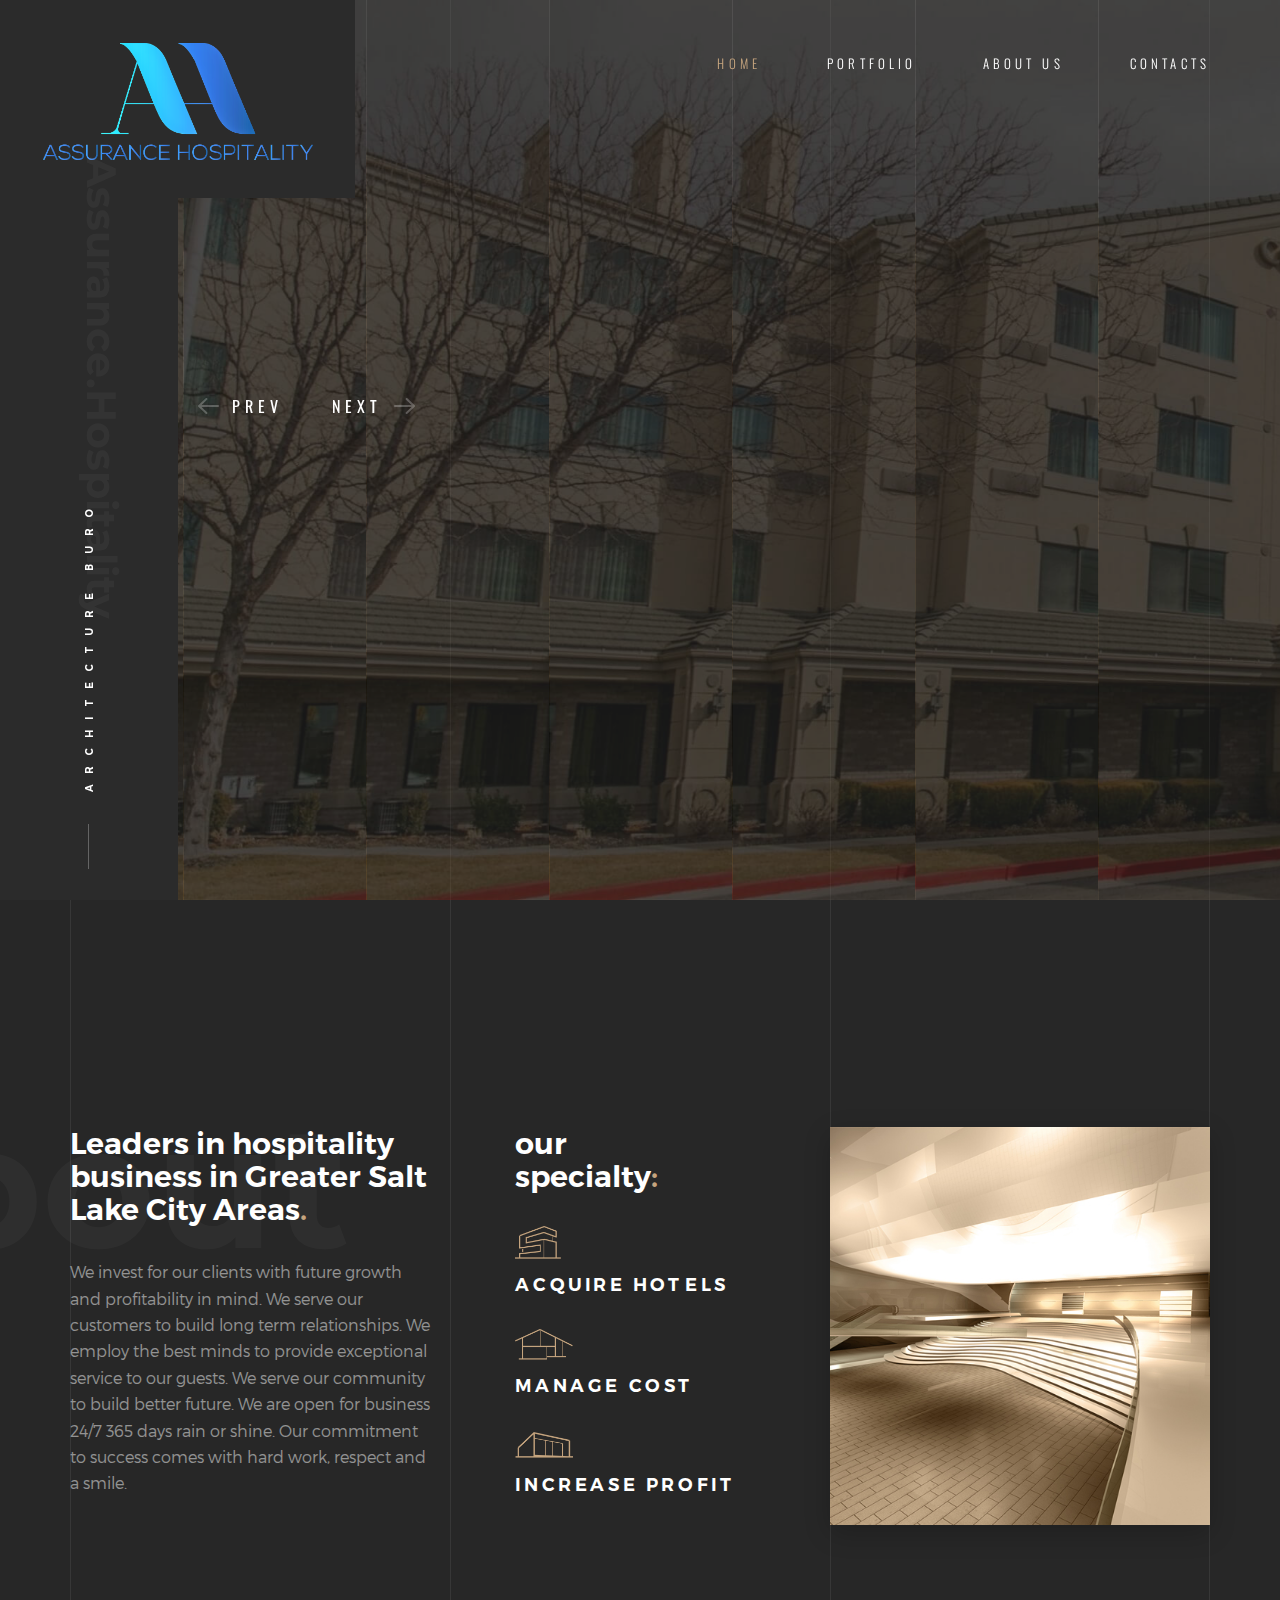
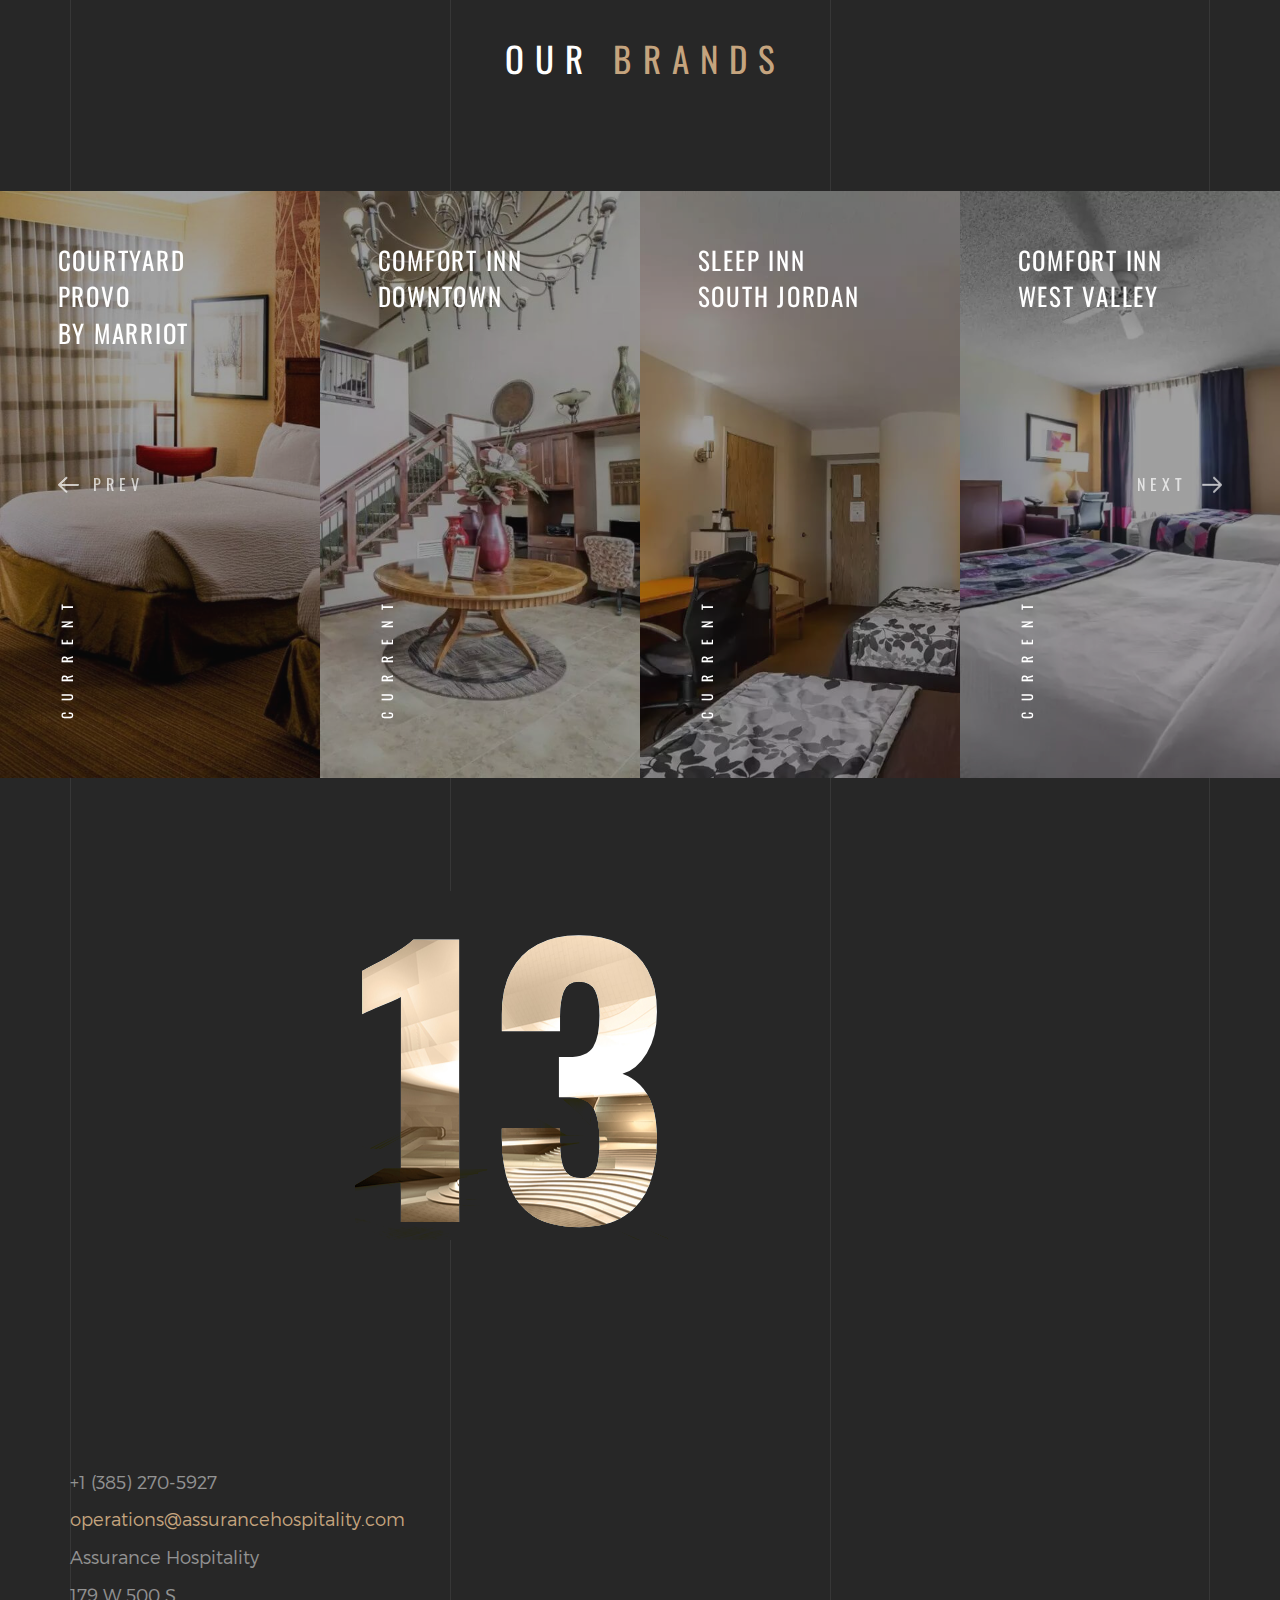
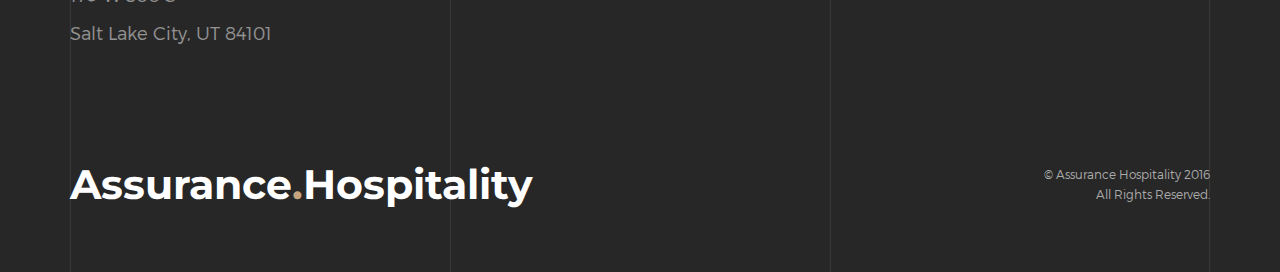
==== commit df69e21a: "Fixing code alignment on Current project page. Adding email tags" ====
--- a/index.html
+++ b/index.html
@@ -789,10 +789,12 @@
             <div class="row-base row">
               <div class="col-address col-base col-md-4">
                 +1 (385) 270-5927<br>
-                operations@assurancehospitality.com<br>
-				Assurance Hospitality<br> 
-				179 W 500 S<br>
-				Salt Lake City, UT 84101
+                <a href="mailto:operations@assurancehospitality.com">
+                  operations@assurancehospitality.com
+                </a><br/>
+                Assurance Hospitality<br> 
+                179 W 500 S<br>
+                Salt Lake City, UT 84101
               </div>
               <!--div class="col-base  col-md-8">
                 <form class="js-ajax-form">
@@ -849,7 +851,7 @@
               </a>
             </div>
             <div class="text-right-md col-base col-md-4">
-              © Assurance Hospitality 2016 </br> All Rights Reserved.
+              &copy; Assurance Hospitality 2016 </br> All Rights Reserved.
             </div>
           </div>
         </div>
--- a/css/style.css
+++ b/css/style.css
@@ -562,6 +562,12 @@
   text-align: center;
   margin:0;
   margin-left: 0.32em;
+}
+
+.section-subtitle {
+  font-family: 'Oswald', sans-serif;
+  text-align: center;
+  margin-top: 1em;
 }
 
 .fade-title-left,
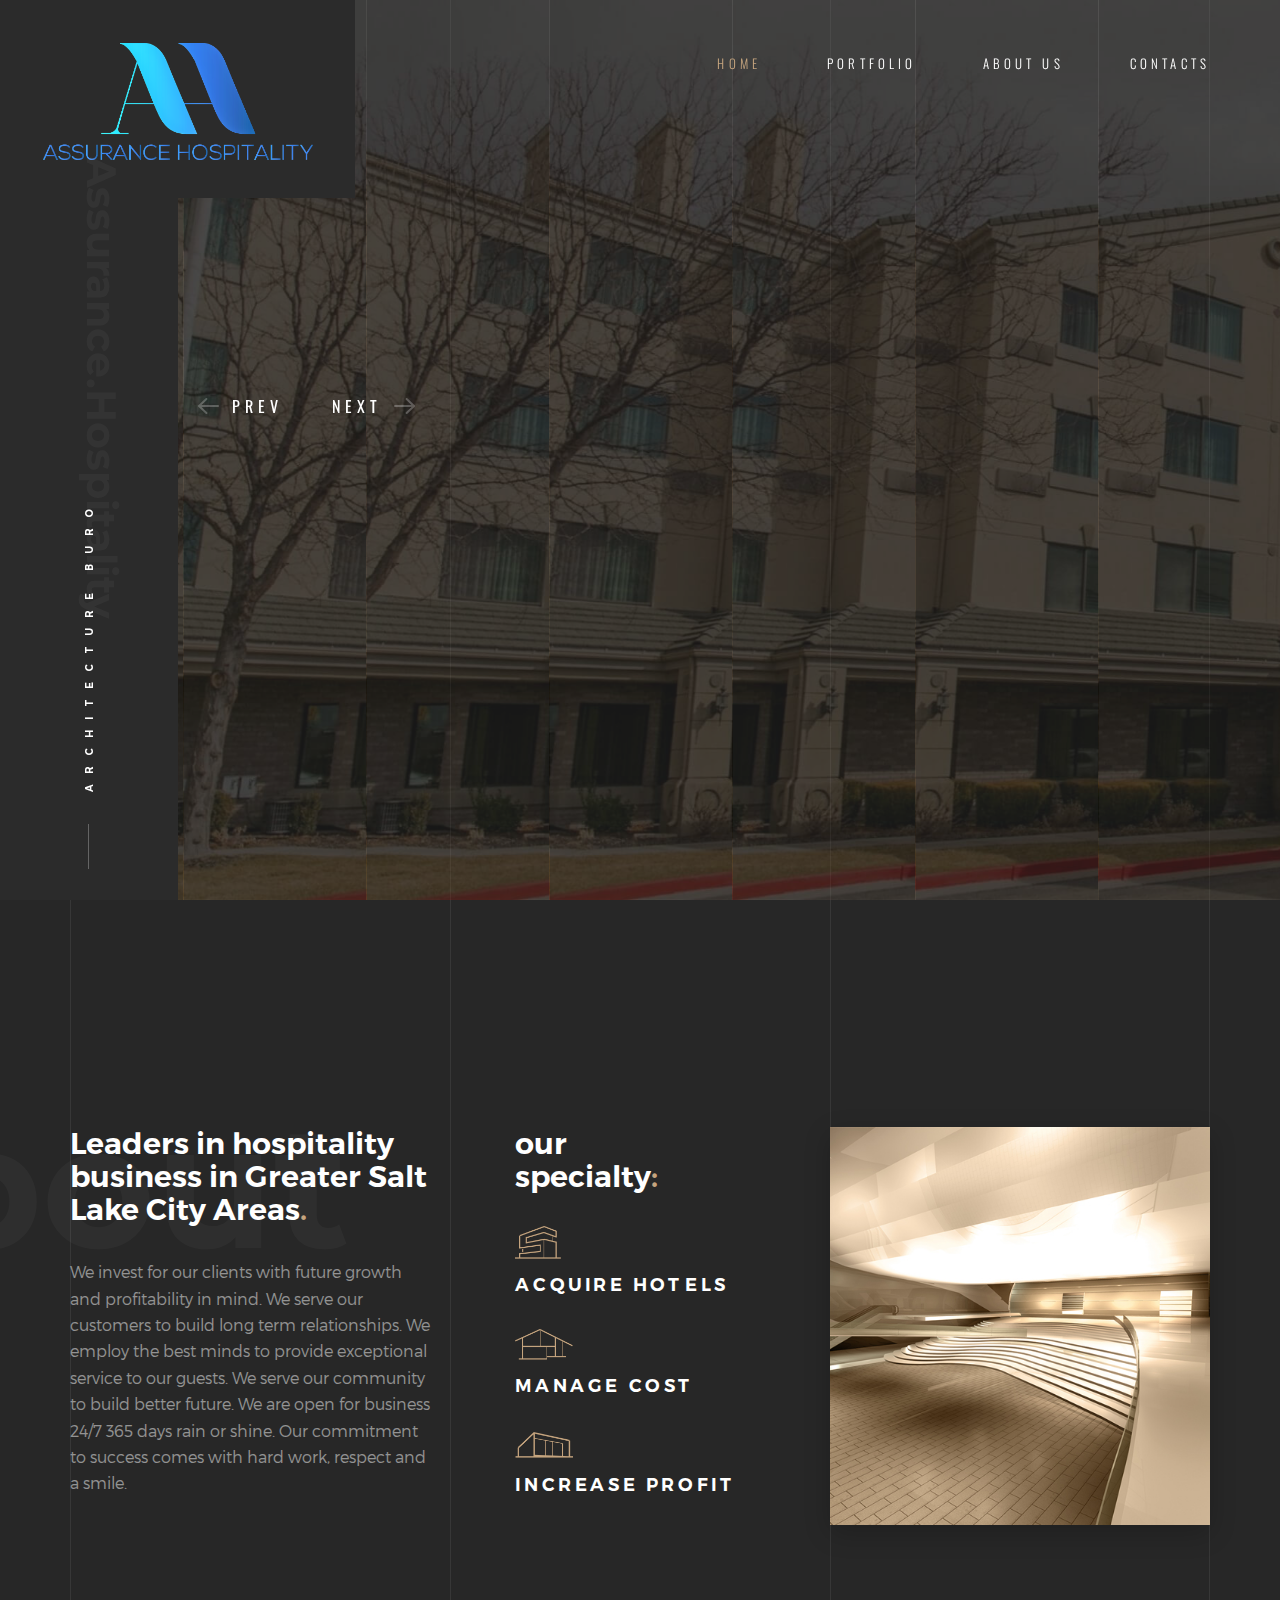
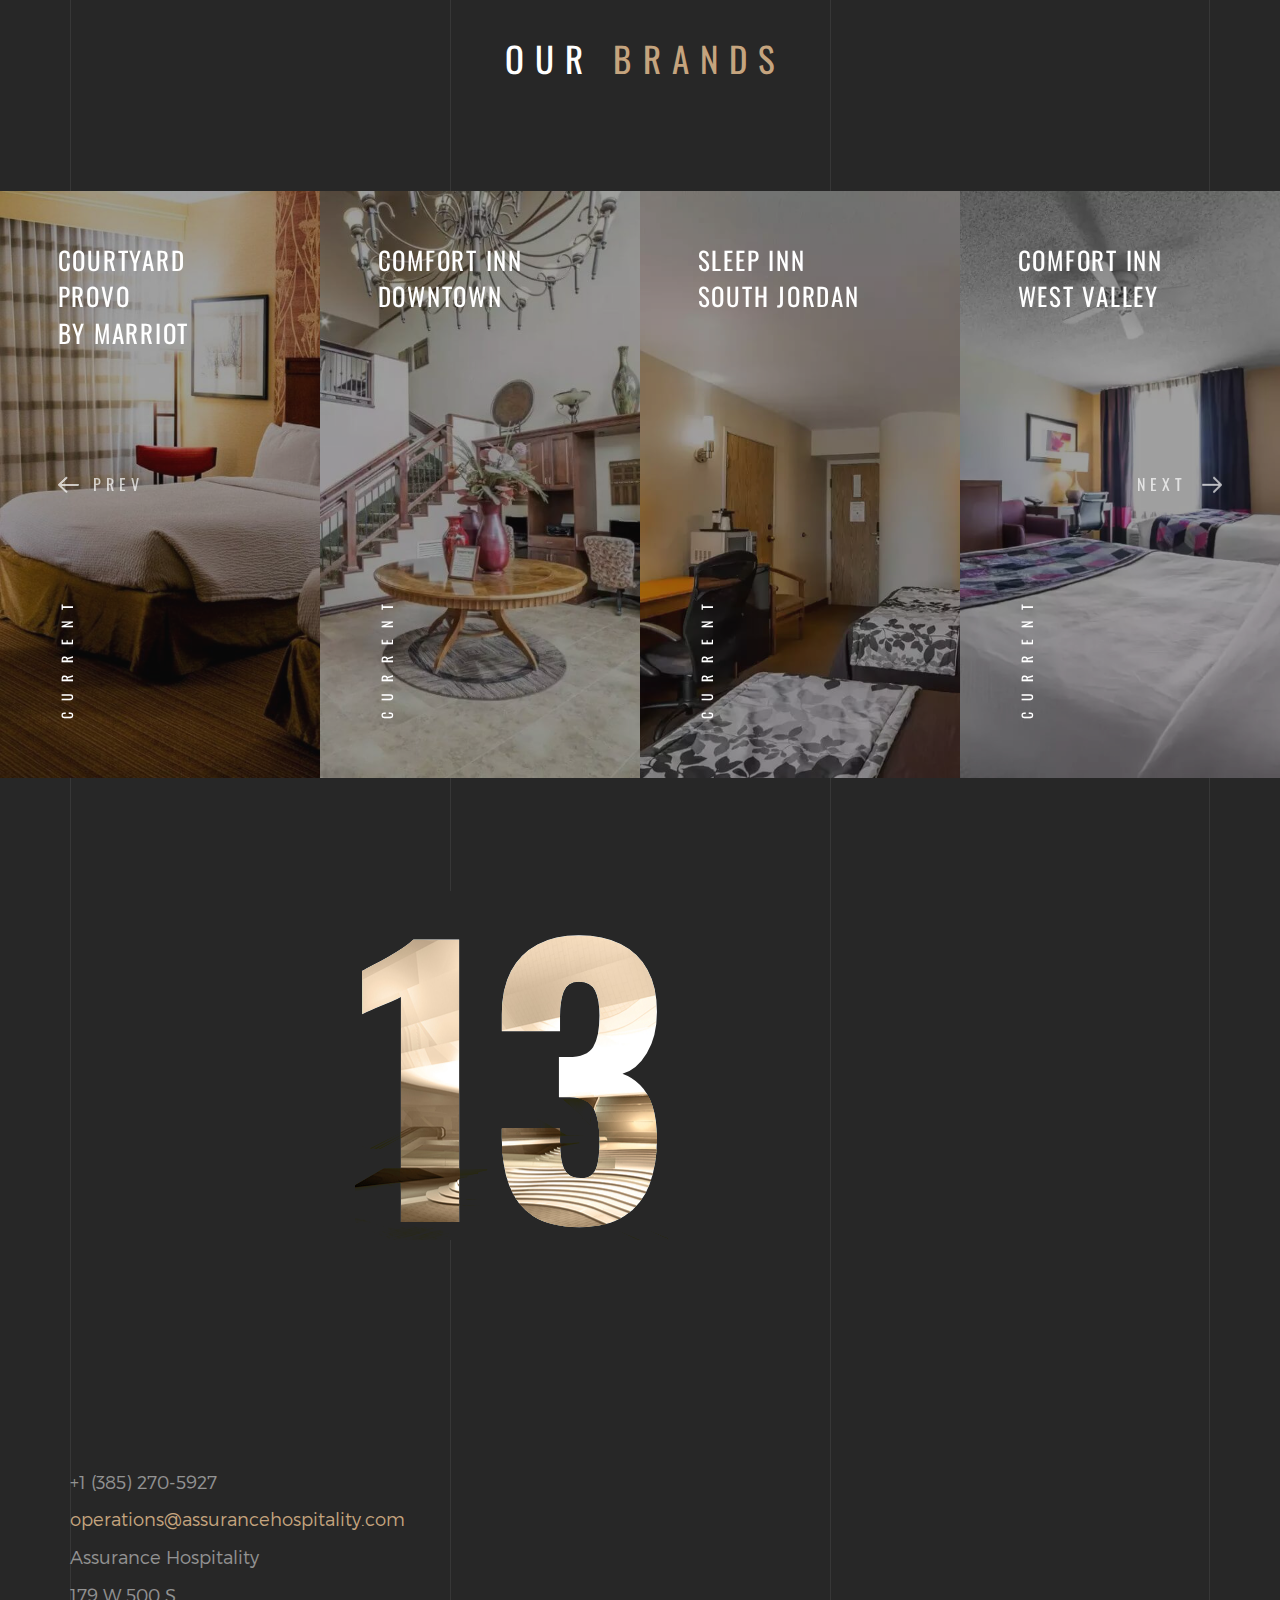
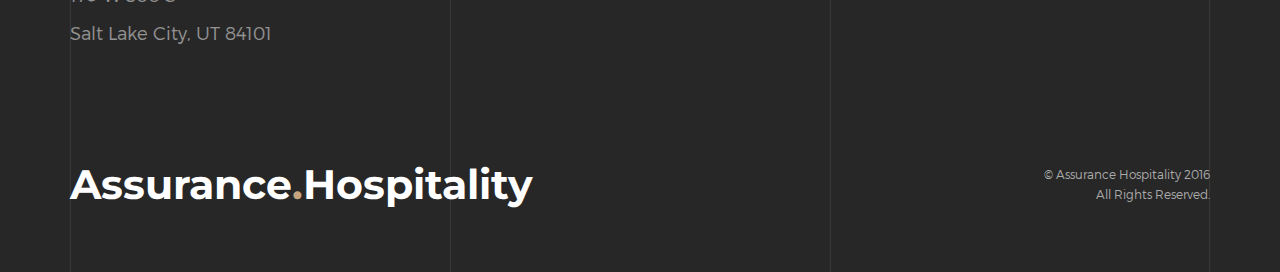
==== commit 31e94419: "Changed the slide order in homepage" ====
--- a/index.html
+++ b/index.html
@@ -205,10 +205,8 @@
                 data-start="1500" 
                 data-splitin="none" 
                 data-splitout="none">
-				2229 W City Center CT</br>
-				West Valley, UT 84119</br></br>
-				Next to I-215 6-minute walk from the Maverik Center arena, </br> 
-				home of the Utah Grizzlies ice hockey team. 
+                1600 N Freedom Boulevard <br/>
+                Provo, Utah 84604
               </div>
 
               <!-- Layer 3 -->
@@ -233,6 +231,146 @@
             </li>
 
             <!-- Slide 2 -->
+
+            <li data-transition="slotzoom-horizontal" data-slotamount="7" data-easein="Power3.easeInOut" data-easeout="Power3.easeInOut" data-masterspeed="1000">
+
+              <!-- Main image-->
+
+              <img src="img/slider/slide5.jpg"  alt=""  data-bgposition="center center" data-bgfit="cover" data-bgrepeat="no-repeat" class="rev-slidebg">
+
+              <!-- Layer 1 -->
+
+              <div class="slide-title tp-caption tp-resizeme" 
+                data-x="['right','right','right','right']" data-hoffset="['-18','-18','-18','-18']" 
+                data-y="['middle','middle','middle','middle']" data-voffset="['-35','-35', '-25']"
+                data-fontsize="['50','45', '35']"
+                data-lineheight="['80','75', '65']"
+                data-width="['1000','700','550']"
+                data-height="none"
+                data-whitespace="normal"
+                data-transform_idle="o:1;"
+                data-transform_in="x:[105%];z:0;rX:45deg;rY:0deg;rZ:90deg;sX:1;sY:1;skX:0;skY:0;s:2000;e:Power2.easeInOut;" 
+                data-transform_out="y:[100%];s:1000;e:Power2.easeInOut;s:1000;e:Power2.easeInOut;" 
+                data-mask_in="x:50px;y:0px;s:inherit;e:inherit;" 
+                data-mask_out="x:inherit;y:inherit;s:inherit;e:inherit;" 
+                data-start="500" 
+                data-splitin="chars" 
+                data-splitout="none" 
+                data-responsive_offset="on"
+                data-elementdelay="0.05">Country Inn & <br>Suites by Radisson
+              </div>
+
+
+              <!-- Layer 2 -->
+
+              <div class="slide-subtitle tp-caption tp-resizeme"
+                data-x="['right','right','right','right']" data-hoffset="['0']" 
+                data-y="['middle','middle','middle','middle']" data-voffset="['75','105']"
+                data-fontsize="['18']" 
+                data-whitespace="nowrap"
+                data-transform_idle="o:1;"
+                data-transform_in="y:[100%];z:0;rX:0deg;rY:0;rZ:0;sX:1;sY:1;skX:0;skY:0;s:1200;e:Power1.easeInOut;" 
+                data-transform_out="opacity:0;s:1000;s:1000;" 
+                data-mask_in="x:0px;y:0px;s:inherit;e:inherit;" 
+                data-start="1500" 
+                data-splitin="none" 
+                data-splitout="none">After a day at the Lagoon amusement park, treat your family to a relaxing dip in our indoor pool.  
+              </div>
+
+              <!-- Layer 3 -->
+
+              <div class="tp-caption tp-resizeme"
+                data-x="['right','right','right','right']" data-hoffset="['0','0','0','0']" 
+                data-y="['middle','middle','middle','middle']" data-voffset="['195','215']"
+                data-width="none"
+                data-height="none"
+                data-whitespace="nowrap"
+                data-transform_idle="o:1;"
+                data-transform_hover="o:1;rX:0;rY:0;rZ:0;z:0;s:300;e:Power1.easeInOut;"
+                data-style_hover="c:rgba(255, 255, 255, 1.00);bc:rgba(255, 255, 255, 1.00);"
+                data-transform_in="y:50px;opacity:0;s:1500;e:Power4.easeInOut;" 
+                data-transform_out="y:[175%];s:1000;e:Power2.easeInOut;s:1000;e:Power2.easeInOut;" 
+                data-mask_out="x:inherit;y:inherit;" 
+                data-start="1500" 
+                data-splitin="none" 
+                data-splitout="none" 
+                data-responsive_offset="on" 
+                style="z-index: 8;"><a href="#about" class="btn js-target-scroll">Look more <i class="icon-next"></i></a>
+              </div>
+            </li>
+
+            <!-- Slide 3 -->
+
+            <li data-transition="slotzoom-horizontal" data-slotamount="7" data-easein="Power3.easeInOut" data-easeout="Power3.easeInOut" data-masterspeed="1000">
+
+              <!-- Main image-->
+
+              <img src="img/slider/slide4.jpg"  alt=""  data-bgposition="center center" data-bgfit="cover" data-bgrepeat="no-repeat" class="rev-slidebg">
+
+              <!-- Layer 1 -->
+
+              <div class="slide-title tp-caption tp-resizeme" 
+                data-x="['right','right','right','right']" data-hoffset="['-18','-18','-18','-18']" 
+                data-y="['middle','middle','middle','middle']" data-voffset="['-35','-35', '-25']"
+                data-fontsize="['50','45', '35']"
+                data-lineheight="['80','75', '65']"
+                data-width="['1000','700','550']"
+                data-height="none"
+                data-whitespace="normal"
+                data-transform_idle="o:1;"
+                data-transform_in="x:[105%];z:0;rX:45deg;rY:0deg;rZ:90deg;sX:1;sY:1;skX:0;skY:0;s:2000;e:Power2.easeInOut;" 
+                data-transform_out="y:[100%];s:1000;e:Power2.easeInOut;s:1000;e:Power2.easeInOut;" 
+                data-mask_in="x:50px;y:0px;s:inherit;e:inherit;" 
+                data-mask_out="x:inherit;y:inherit;s:inherit;e:inherit;" 
+                data-start="500" 
+                data-splitin="chars" 
+                data-splitout="none" 
+                data-responsive_offset="on"
+                data-elementdelay="0.05">Comfort Inn <br>& Suites
+              </div>
+
+
+              <!-- Layer 2 -->
+
+              <div class="slide-subtitle tp-caption tp-resizeme"
+                data-x="['right','right','right','right']" data-hoffset="['0']" 
+                data-y="['middle','middle','middle','middle']" data-voffset="['75','105']"
+                data-fontsize="['18']" 
+                data-whitespace="nowrap"
+                data-transform_idle="o:1;"
+                data-transform_in="y:[100%];z:0;rX:0deg;rY:0;rZ:0;sX:1;sY:1;skX:0;skY:0;s:1200;e:Power1.easeInOut;" 
+                data-transform_out="opacity:0;s:1000;s:1000;" 
+                data-mask_in="x:0px;y:0px;s:inherit;e:inherit;" 
+                data-start="1500" 
+                data-splitin="none" 
+                data-splitout="none">
+                Come see the new look and feel of the Comfort Inn West Valley - Salt Lake City 
+                <br/>South hotel in West Valley City, Utah.  
+              </div>
+
+              <!-- Layer 3 -->
+
+              <div class="tp-caption tp-resizeme"
+                data-x="['right','right','right','right']" data-hoffset="['0','0','0','0']" 
+                data-y="['middle','middle','middle','middle']" data-voffset="['195','215']"
+                data-width="none"
+                data-height="none"
+                data-whitespace="nowrap"
+                data-transform_idle="o:1;"
+                data-transform_hover="o:1;rX:0;rY:0;rZ:0;z:0;s:300;e:Power1.easeInOut;"
+                data-style_hover="c:rgba(255, 255, 255, 1.00);bc:rgba(255, 255, 255, 1.00);"
+                data-transform_in="y:50px;opacity:0;s:1500;e:Power4.easeInOut;" 
+                data-transform_out="y:[175%];s:1000;e:Power2.easeInOut;s:1000;e:Power2.easeInOut;" 
+                data-mask_out="x:inherit;y:inherit;" 
+                data-start="1500" 
+                data-splitin="none" 
+                data-splitout="none" 
+                data-responsive_offset="on" 
+                style="z-index: 8;"><a href="#about" class="btn js-target-scroll">Look more <i class="icon-next"></i></a>
+              </div>
+            </li>
+
+            <!-- Slide 4 -->
 
             <li data-transition="slotzoom-horizontal" data-slotamount="7" data-easein="Power3.easeInOut" data-easeout="Power3.easeInOut" data-masterspeed="1000">
 
@@ -303,7 +441,7 @@
               </div>
             </li>
 
-            <!-- Slide 3 -->
+            <!-- Slide 5 -->
 
             <li data-transition="slotzoom-horizontal" data-slotamount="7" data-easein="Power3.easeInOut" data-easeout="Power3.easeInOut" data-masterspeed="1000">
 
@@ -350,145 +488,6 @@
                 data-splitout="none">Exhibition Center is the architecture of a new generation,<br>
                 a building that exists not only in the dimension of space,<br> 
                 but also in the dimension of time and communication.  
-              </div>
-
-              <!-- Layer 3 -->
-
-              <div class="tp-caption tp-resizeme"
-                data-x="['right','right','right','right']" data-hoffset="['0','0','0','0']" 
-                data-y="['middle','middle','middle','middle']" data-voffset="['195','215']"
-                data-width="none"
-                data-height="none"
-                data-whitespace="nowrap"
-                data-transform_idle="o:1;"
-                data-transform_hover="o:1;rX:0;rY:0;rZ:0;z:0;s:300;e:Power1.easeInOut;"
-                data-style_hover="c:rgba(255, 255, 255, 1.00);bc:rgba(255, 255, 255, 1.00);"
-                data-transform_in="y:50px;opacity:0;s:1500;e:Power4.easeInOut;" 
-                data-transform_out="y:[175%];s:1000;e:Power2.easeInOut;s:1000;e:Power2.easeInOut;" 
-                data-mask_out="x:inherit;y:inherit;" 
-                data-start="1500" 
-                data-splitin="none" 
-                data-splitout="none" 
-                data-responsive_offset="on" 
-                style="z-index: 8;"><a href="#about" class="btn js-target-scroll">Look more <i class="icon-next"></i></a>
-              </div>
-            </li>
-
-            <!-- Slide 4 -->
-
-            <li data-transition="slotzoom-horizontal" data-slotamount="7" data-easein="Power3.easeInOut" data-easeout="Power3.easeInOut" data-masterspeed="1000">
-
-              <!-- Main image-->
-
-              <img src="img/slider/slide4.jpg"  alt=""  data-bgposition="center center" data-bgfit="cover" data-bgrepeat="no-repeat" class="rev-slidebg">
-
-              <!-- Layer 1 -->
-
-              <div class="slide-title tp-caption tp-resizeme" 
-                data-x="['right','right','right','right']" data-hoffset="['-18','-18','-18','-18']" 
-                data-y="['middle','middle','middle','middle']" data-voffset="['-35','-35', '-25']"
-                data-fontsize="['50','45', '35']"
-                data-lineheight="['80','75', '65']"
-                data-width="['1000','700','550']"
-                data-height="none"
-                data-whitespace="normal"
-                data-transform_idle="o:1;"
-                data-transform_in="x:[105%];z:0;rX:45deg;rY:0deg;rZ:90deg;sX:1;sY:1;skX:0;skY:0;s:2000;e:Power2.easeInOut;" 
-                data-transform_out="y:[100%];s:1000;e:Power2.easeInOut;s:1000;e:Power2.easeInOut;" 
-                data-mask_in="x:50px;y:0px;s:inherit;e:inherit;" 
-                data-mask_out="x:inherit;y:inherit;s:inherit;e:inherit;" 
-                data-start="500" 
-                data-splitin="chars" 
-                data-splitout="none" 
-                data-responsive_offset="on"
-                data-elementdelay="0.05">Comfort Inn <br>& Suites
-              </div>
-
-
-              <!-- Layer 2 -->
-
-              <div class="slide-subtitle tp-caption tp-resizeme"
-                data-x="['right','right','right','right']" data-hoffset="['0']" 
-                data-y="['middle','middle','middle','middle']" data-voffset="['75','105']"
-                data-fontsize="['18']" 
-                data-whitespace="nowrap"
-                data-transform_idle="o:1;"
-                data-transform_in="y:[100%];z:0;rX:0deg;rY:0;rZ:0;sX:1;sY:1;skX:0;skY:0;s:1200;e:Power1.easeInOut;" 
-                data-transform_out="opacity:0;s:1000;s:1000;" 
-                data-mask_in="x:0px;y:0px;s:inherit;e:inherit;" 
-                data-start="1500" 
-                data-splitin="none" 
-                data-splitout="none">Come see the new look and feel of the Comfort Inn West Valley - Salt Lake City 
-				<br>South hotel in West Valley City, Utah.  
-              </div>
-
-              <!-- Layer 3 -->
-
-              <div class="tp-caption tp-resizeme"
-                data-x="['right','right','right','right']" data-hoffset="['0','0','0','0']" 
-                data-y="['middle','middle','middle','middle']" data-voffset="['195','215']"
-                data-width="none"
-                data-height="none"
-                data-whitespace="nowrap"
-                data-transform_idle="o:1;"
-                data-transform_hover="o:1;rX:0;rY:0;rZ:0;z:0;s:300;e:Power1.easeInOut;"
-                data-style_hover="c:rgba(255, 255, 255, 1.00);bc:rgba(255, 255, 255, 1.00);"
-                data-transform_in="y:50px;opacity:0;s:1500;e:Power4.easeInOut;" 
-                data-transform_out="y:[175%];s:1000;e:Power2.easeInOut;s:1000;e:Power2.easeInOut;" 
-                data-mask_out="x:inherit;y:inherit;" 
-                data-start="1500" 
-                data-splitin="none" 
-                data-splitout="none" 
-                data-responsive_offset="on" 
-                style="z-index: 8;"><a href="#about" class="btn js-target-scroll">Look more <i class="icon-next"></i></a>
-              </div>
-            </li>
-
-            <!-- Slide 5 -->
-
-            <li data-transition="slotzoom-horizontal" data-slotamount="7" data-easein="Power3.easeInOut" data-easeout="Power3.easeInOut" data-masterspeed="1000">
-
-              <!-- Main image-->
-
-              <img src="img/slider/slide5.jpg"  alt=""  data-bgposition="center center" data-bgfit="cover" data-bgrepeat="no-repeat" class="rev-slidebg">
-
-              <!-- Layer 1 -->
-
-              <div class="slide-title tp-caption tp-resizeme" 
-                data-x="['right','right','right','right']" data-hoffset="['-18','-18','-18','-18']" 
-                data-y="['middle','middle','middle','middle']" data-voffset="['-35','-35', '-25']"
-                data-fontsize="['50','45', '35']"
-                data-lineheight="['80','75', '65']"
-                data-width="['1000','700','550']"
-                data-height="none"
-                data-whitespace="normal"
-                data-transform_idle="o:1;"
-                data-transform_in="x:[105%];z:0;rX:45deg;rY:0deg;rZ:90deg;sX:1;sY:1;skX:0;skY:0;s:2000;e:Power2.easeInOut;" 
-                data-transform_out="y:[100%];s:1000;e:Power2.easeInOut;s:1000;e:Power2.easeInOut;" 
-                data-mask_in="x:50px;y:0px;s:inherit;e:inherit;" 
-                data-mask_out="x:inherit;y:inherit;s:inherit;e:inherit;" 
-                data-start="500" 
-                data-splitin="chars" 
-                data-splitout="none" 
-                data-responsive_offset="on"
-                data-elementdelay="0.05">Country Inns
-              </div>
-
-
-              <!-- Layer 2 -->
-
-              <div class="slide-subtitle tp-caption tp-resizeme"
-                data-x="['right','right','right','right']" data-hoffset="['0']" 
-                data-y="['middle','middle','middle','middle']" data-voffset="['75','105']"
-                data-fontsize="['18']" 
-                data-whitespace="nowrap"
-                data-transform_idle="o:1;"
-                data-transform_in="y:[100%];z:0;rX:0deg;rY:0;rZ:0;sX:1;sY:1;skX:0;skY:0;s:1200;e:Power1.easeInOut;" 
-                data-transform_out="opacity:0;s:1000;s:1000;" 
-                data-mask_in="x:0px;y:0px;s:inherit;e:inherit;" 
-                data-start="1500" 
-                data-splitin="none" 
-                data-splitout="none">After a day at the Lagoon amusement park, treat your family to a relaxing dip in our indoor pool.  
               </div>
 
               <!-- Layer 3 -->
@@ -641,12 +640,12 @@
               </a>
             </div>
             <div class="project project-light">
-              <a href="img/projects/home/Project5.jpg" title="Country Inn">
+              <a href="img/projects/home/Project5.jpg" title="Country Inn & Suites by Radisson">
                 <figure>
                   <img alt="" src="img/projects/home/Project5.jpg">
                   <figcaption>
                     <h3 class="project-title">
-                      COUNTRY INN & Suites<br> Bountiful
+                      Country Inn & Suites by Radisson<br> Bountiful
                     </h3>
                     <h4 class="project-category">
                       Current
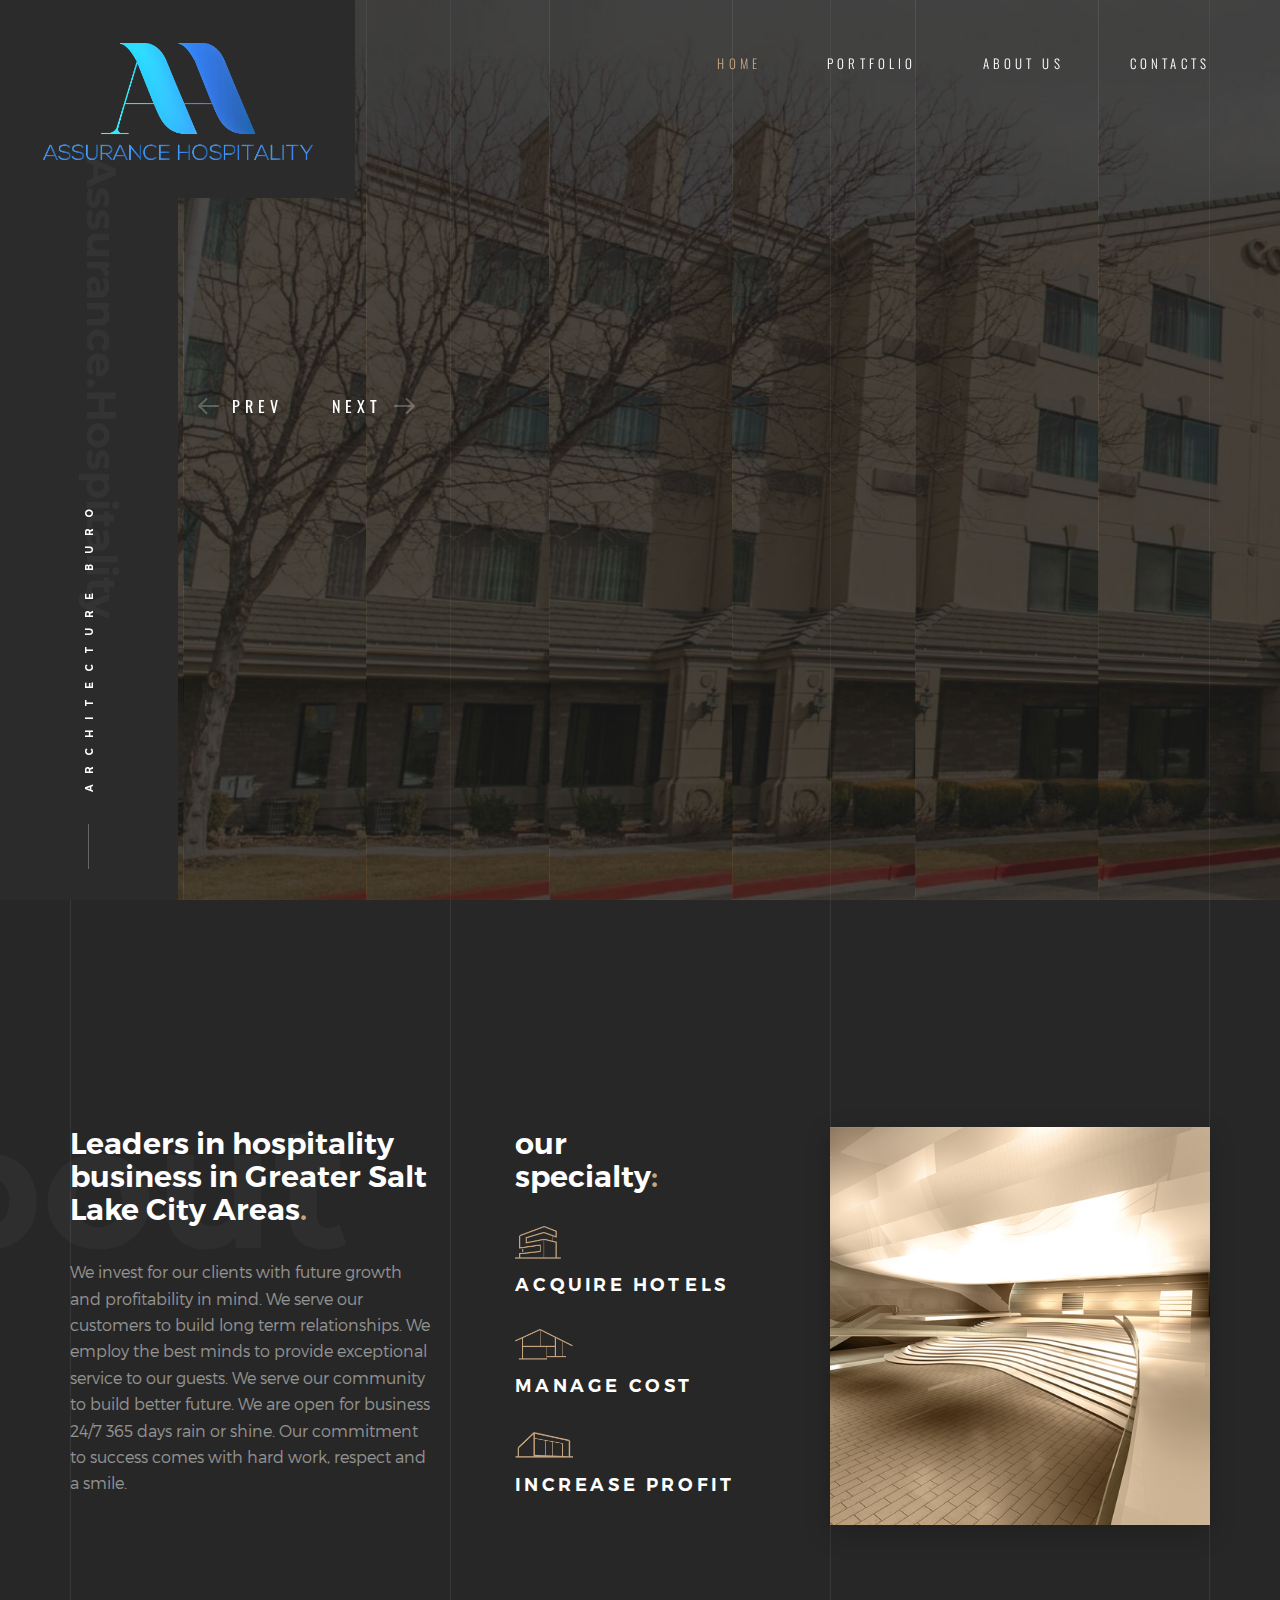
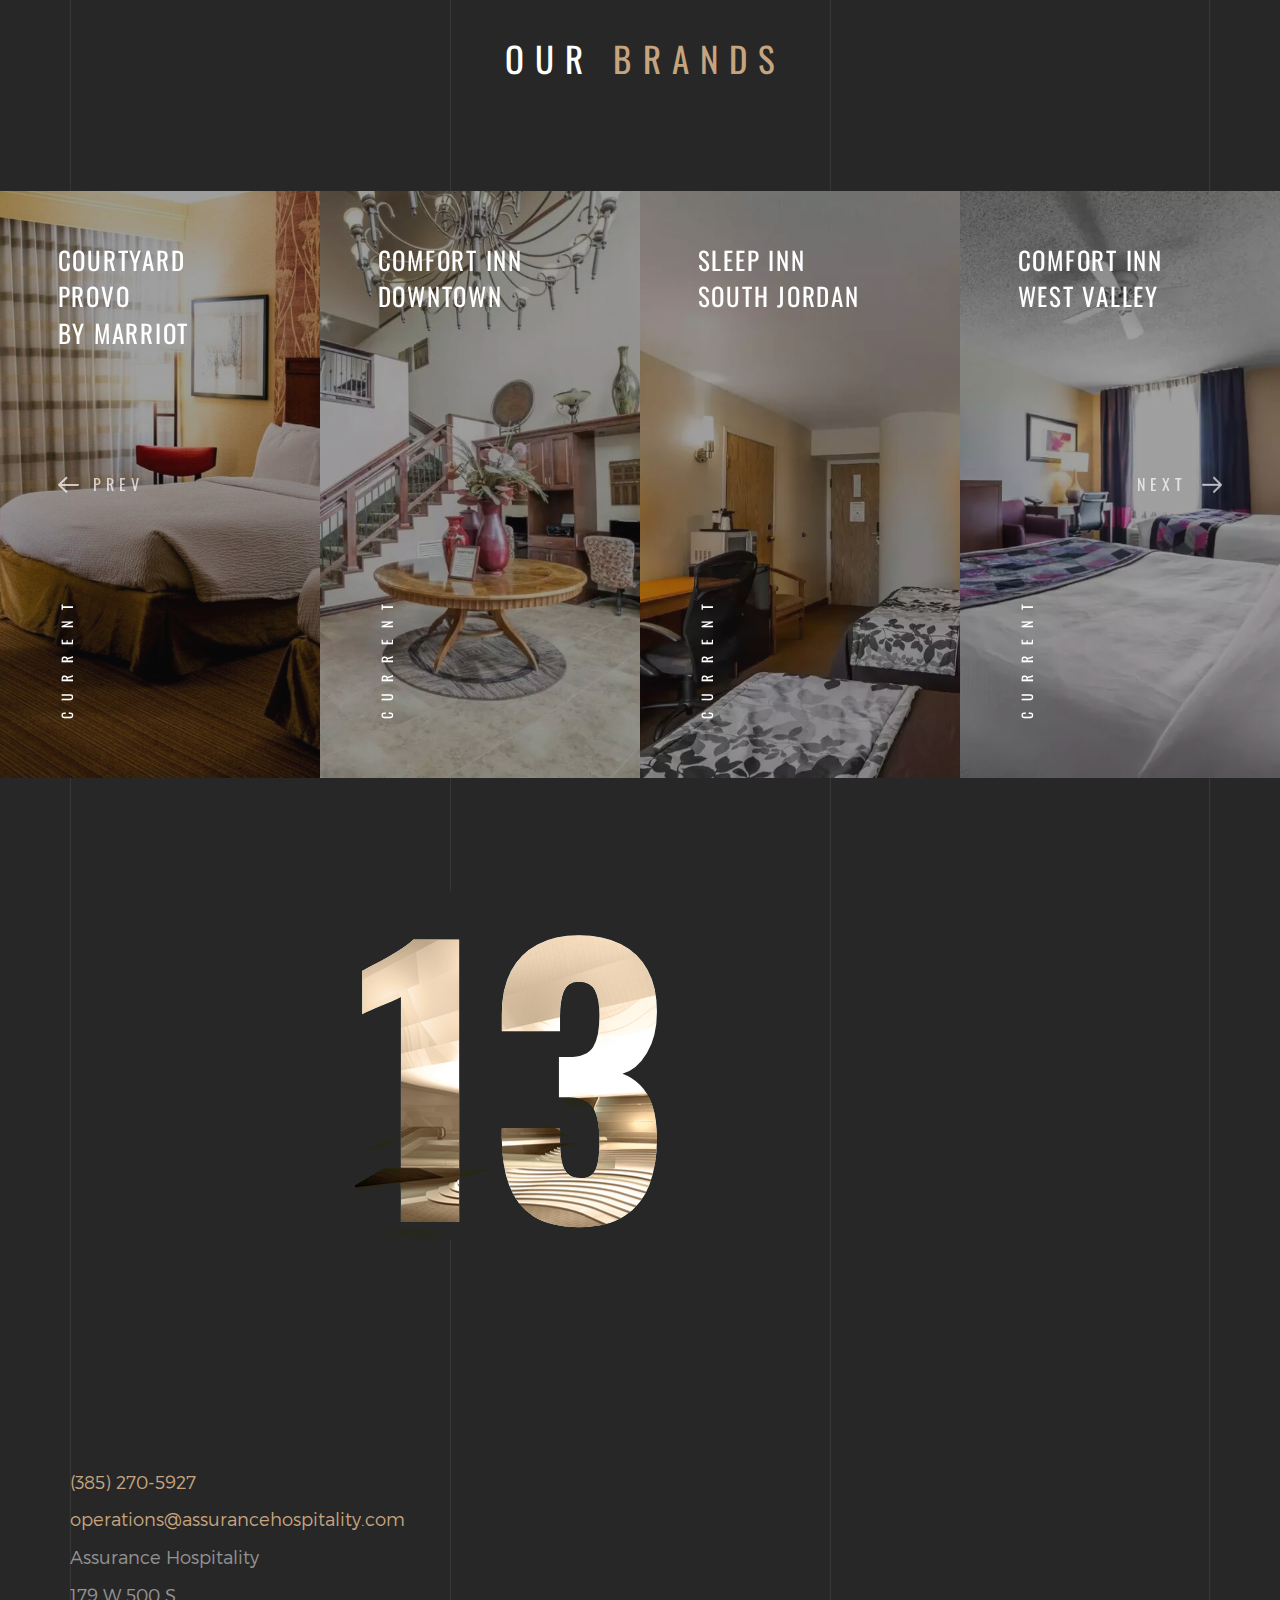
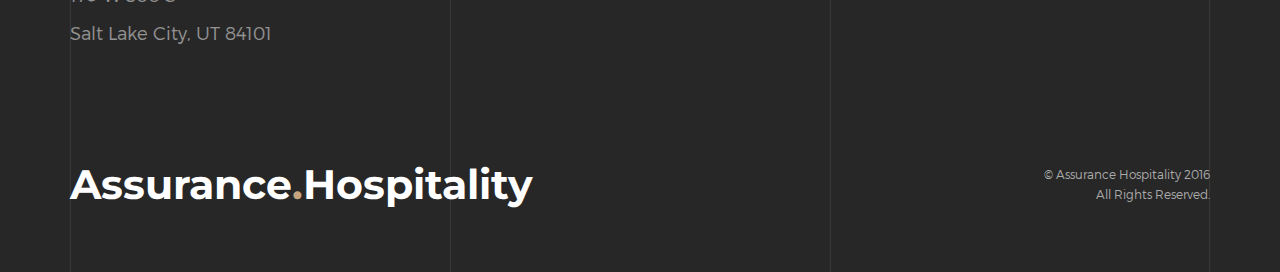
==== commit e7cd8377: "Updating company's contact info (adding tel: and email: link to code" ====
--- a/index.html
+++ b/index.html
@@ -787,11 +787,11 @@
           <div class="section-content">
             <div class="row-base row">
               <div class="col-address col-base col-md-4">
-                +1 (385) 270-5927<br>
+                <a href="tel:+13852705927">(385) 270-5927</a> <br/>
                 <a href="mailto:operations@assurancehospitality.com">
                   operations@assurancehospitality.com
-                </a><br/>
-                Assurance Hospitality<br> 
+                </a> <br/>
+                Assurance Hospitality <br/> 
                 179 W 500 S<br>
                 Salt Lake City, UT 84101
               </div>
--- a/css/style.css
+++ b/css/style.css
@@ -1264,6 +1264,7 @@
 .entry-text{
   font-size: 1.6em;
   line-height: 1.6;
+  text-align: justify;
 }
 
 .about .fade-title-left{
@@ -1574,6 +1575,24 @@
   transform:scale(1);
 }
 
+.current-properties .entry .entry-text {
+  font-size: 1.2em;
+}
+
+.current-properties .address-telephone {
+  text-align: center;
+  margin-top: 30px;
+}
+
+.current-properties .entry .entry-text strong {
+  line-height: 3em;
+}
+
+.current-properties .entry .entry-text ul {
+    list-style: circle;
+    padding-left: 50px;
+    margin-bottom: 25px;
+}
 
 
 /* 5.1 Carousel */
@@ -2266,8 +2285,12 @@
 }
 
 .contact-info-content{
-  padding: 5.5em 5.6em;
-  background-color:rgba(197,164,125, 0.95);
+  padding: 5.5em 5em;
+  background-color: rgba(193, 159, 117, 0.95);
+}
+
+.contact-info-content a{
+  color: #fff;
 }
 
 .contact-info-title{
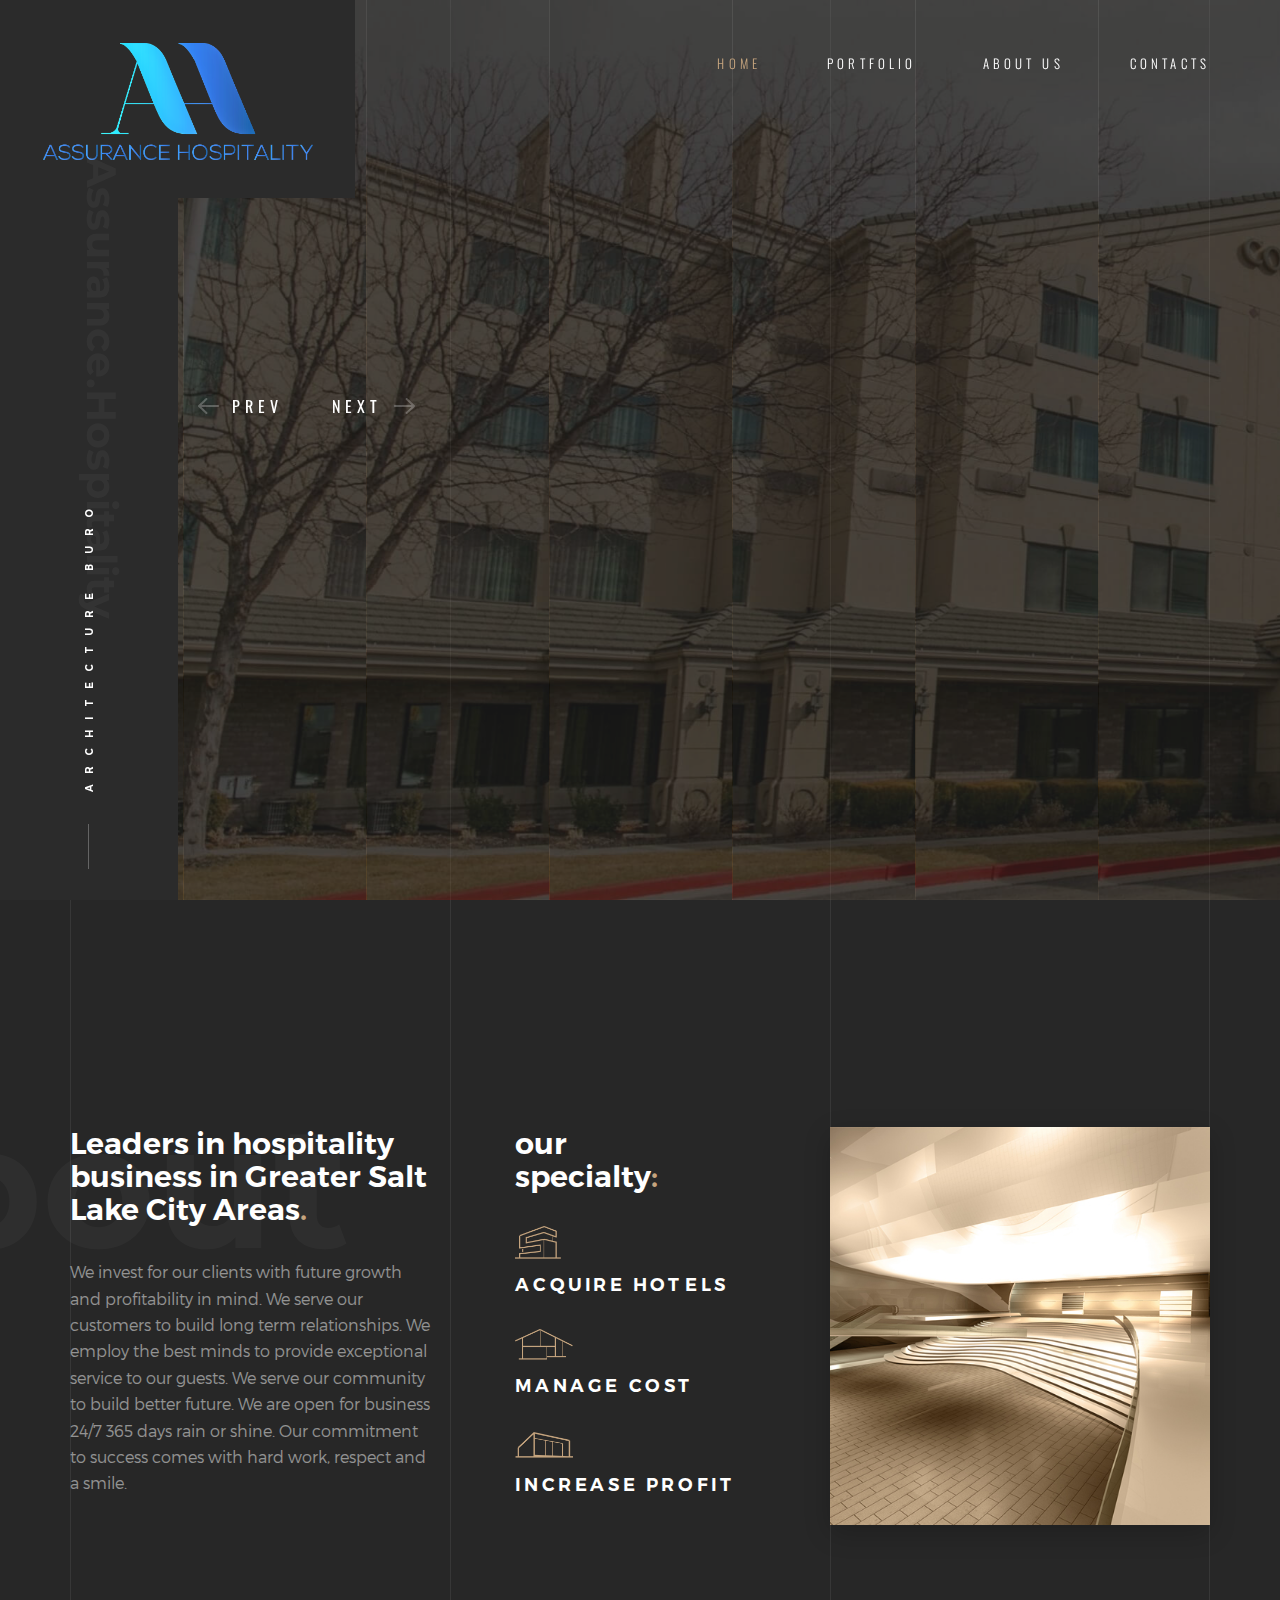
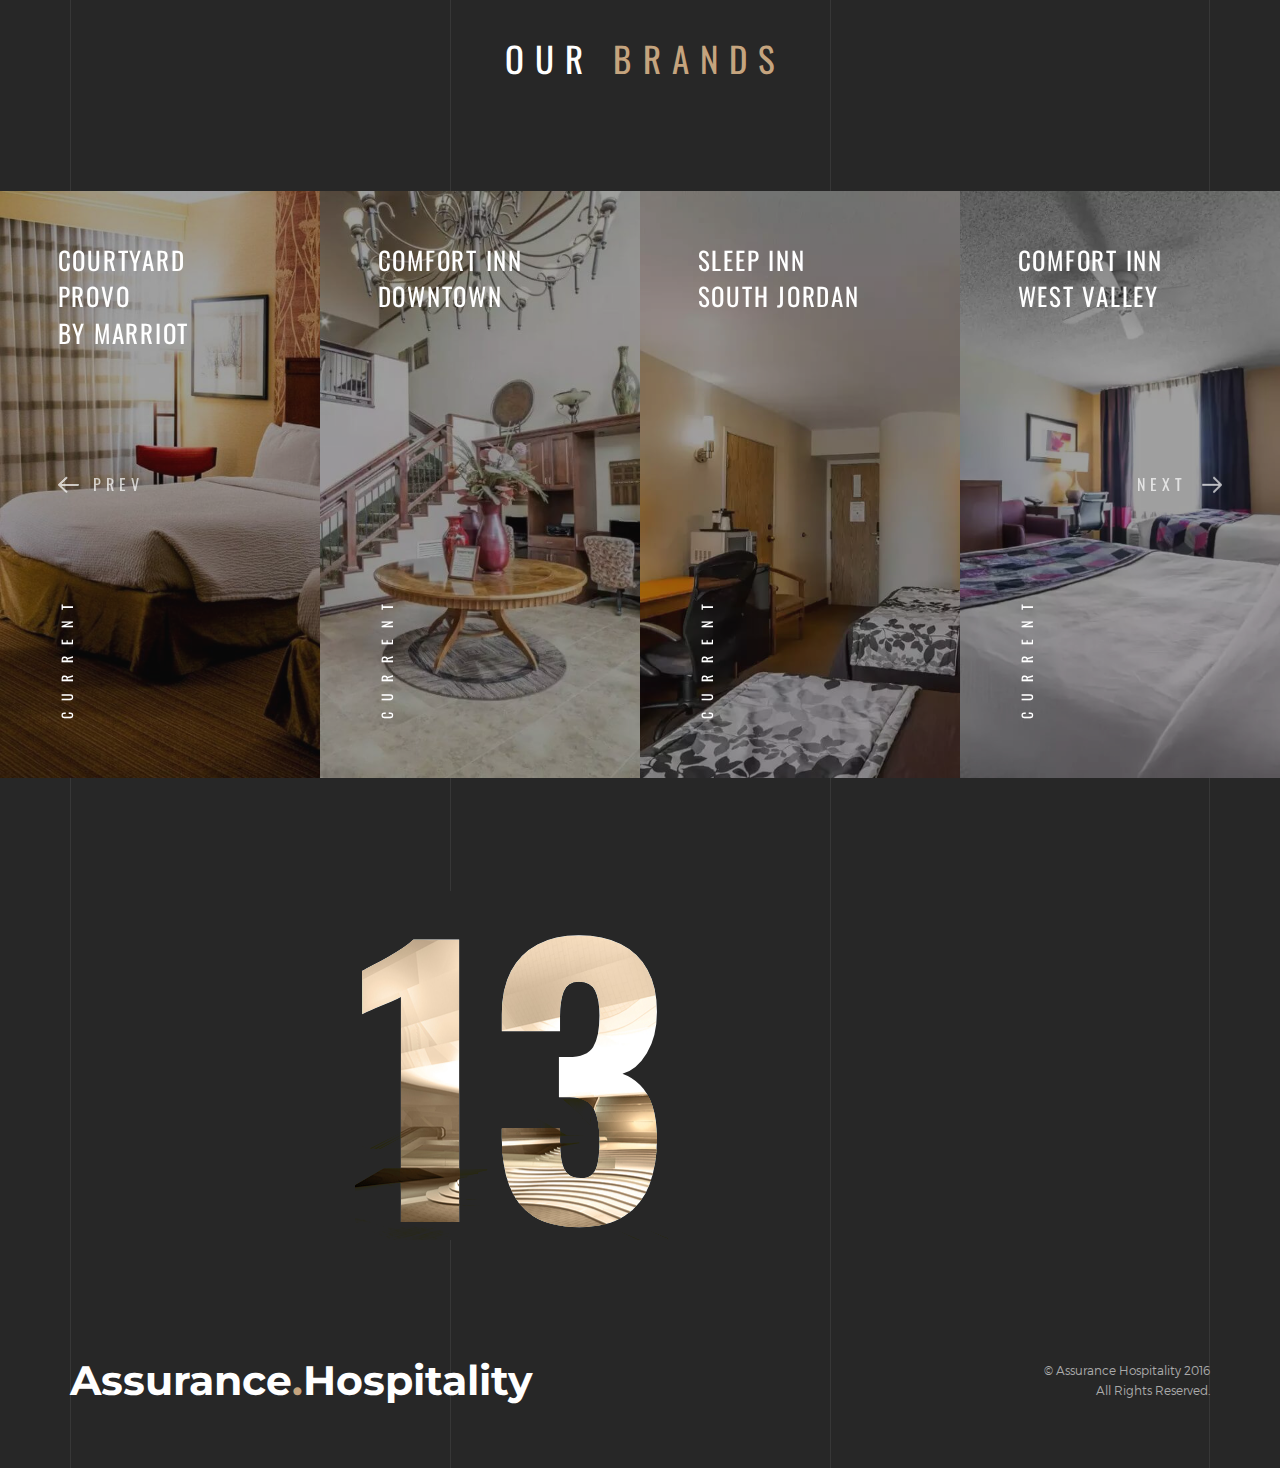
==== commit 27988ae2: "Updating the contact info in ABOUT page. And removed unnecessary Contacts section from HOME & CURREN" ====
--- a/index.html
+++ b/index.html
@@ -776,64 +776,6 @@
       </section>
       -->
 
-      <!-- Contacts -->
-
-      <section class="contacts section">
-        <div class="container">
-          <!--header class="section-header">
-            <h2 class="section-title">Get <span class="text-primary">in touch</span></h2>
-            <strong class="fade-title-right">contacts</strong>
-          </header-->
-          <div class="section-content">
-            <div class="row-base row">
-              <div class="col-address col-base col-md-4">
-                <a href="tel:+13852705927">(385) 270-5927</a> <br/>
-                <a href="mailto:operations@assurancehospitality.com">
-                  operations@assurancehospitality.com
-                </a> <br/>
-                Assurance Hospitality <br/> 
-                179 W 500 S<br>
-                Salt Lake City, UT 84101
-              </div>
-              <!--div class="col-base  col-md-8">
-                <form class="js-ajax-form">
-                  <div class="row-field row">
-                    <div class="col-field col-sm-6 col-md-4">
-                      <div class="form-group">
-                        <input type="text" class="form-control" name="name" placeholder="Name">
-                      </div>
-                      <div class="form-group">
-                        <input type="email" class="form-control" name="email" required placeholder="Email *">
-                      </div>
-                    </div>
-                    <div class="col-field col-sm-6 col-md-4">
-                      <div class="form-group">
-                        <input type="tel" class="form-control" name="phone" placeholder="Phone">
-                      </div>
-                      <div class="form-group">
-                        <input type="text" class="form-control" name="company" placeholder="Company">
-                      </div>
-                    </div>
-                    <div class="col-field col-sm-12 col-md-4">
-                      <div class="form-group">
-                        <textarea class="form-control" name="message" placeholder="Message"></textarea>
-                      </div>
-                    </div>
-                    <div class="col-message col-field col-sm-12">
-                      <div class="form-group">
-                        <div class="success-message"><i class="fa fa-check text-primary"></i> Thank you!. Your message is successfully sent...</div>
-                        <div class="error-message">We're sorry, but something went wrong</div>
-                      </div>
-                    </div>
-                  </div>
-                  <div class="form-submit text-right"><button type="submit" class="btn btn-shadow-2 wow swing">Send <i class="icon-next"></i></button></div>
-                </form>
-              </div-->
-            </div>
-          </div>
-        </div>
-      </section>
-
       <!-- Footer -->
 
       <footer id="footer" class="footer">     
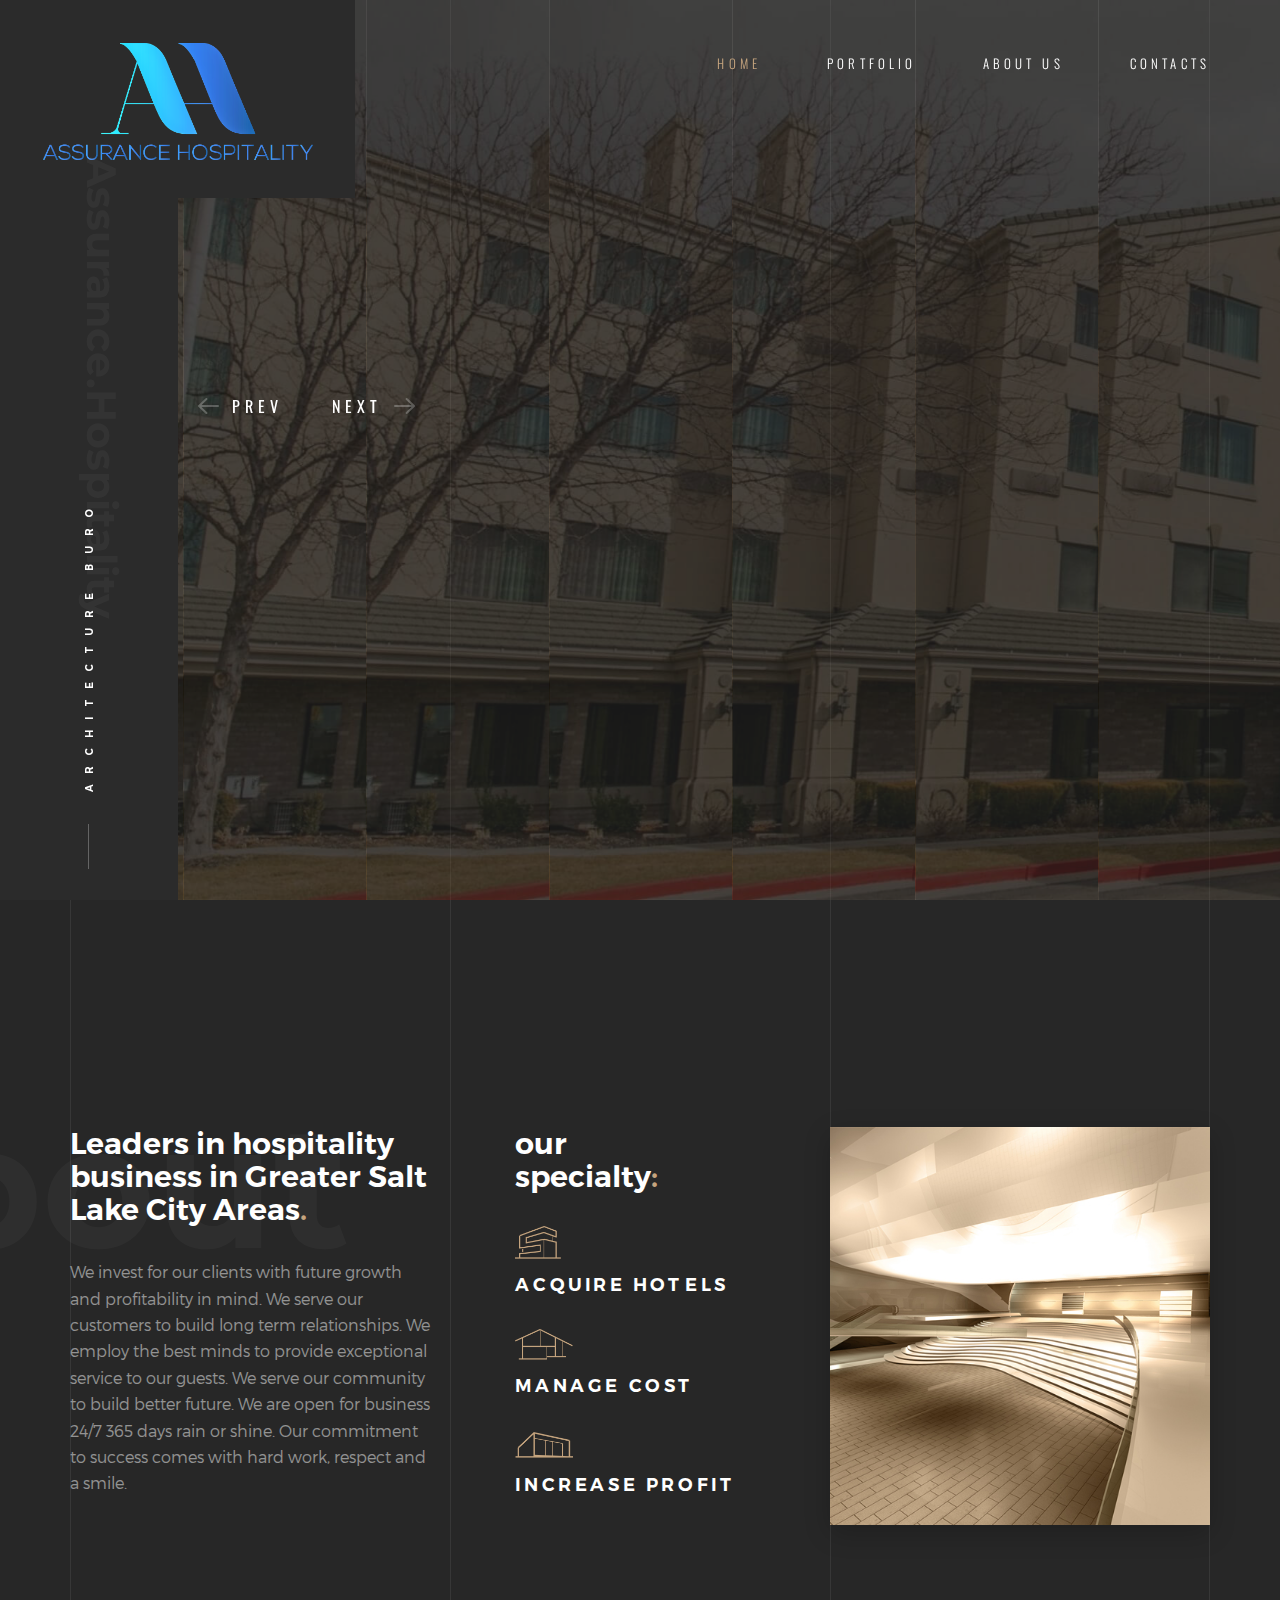
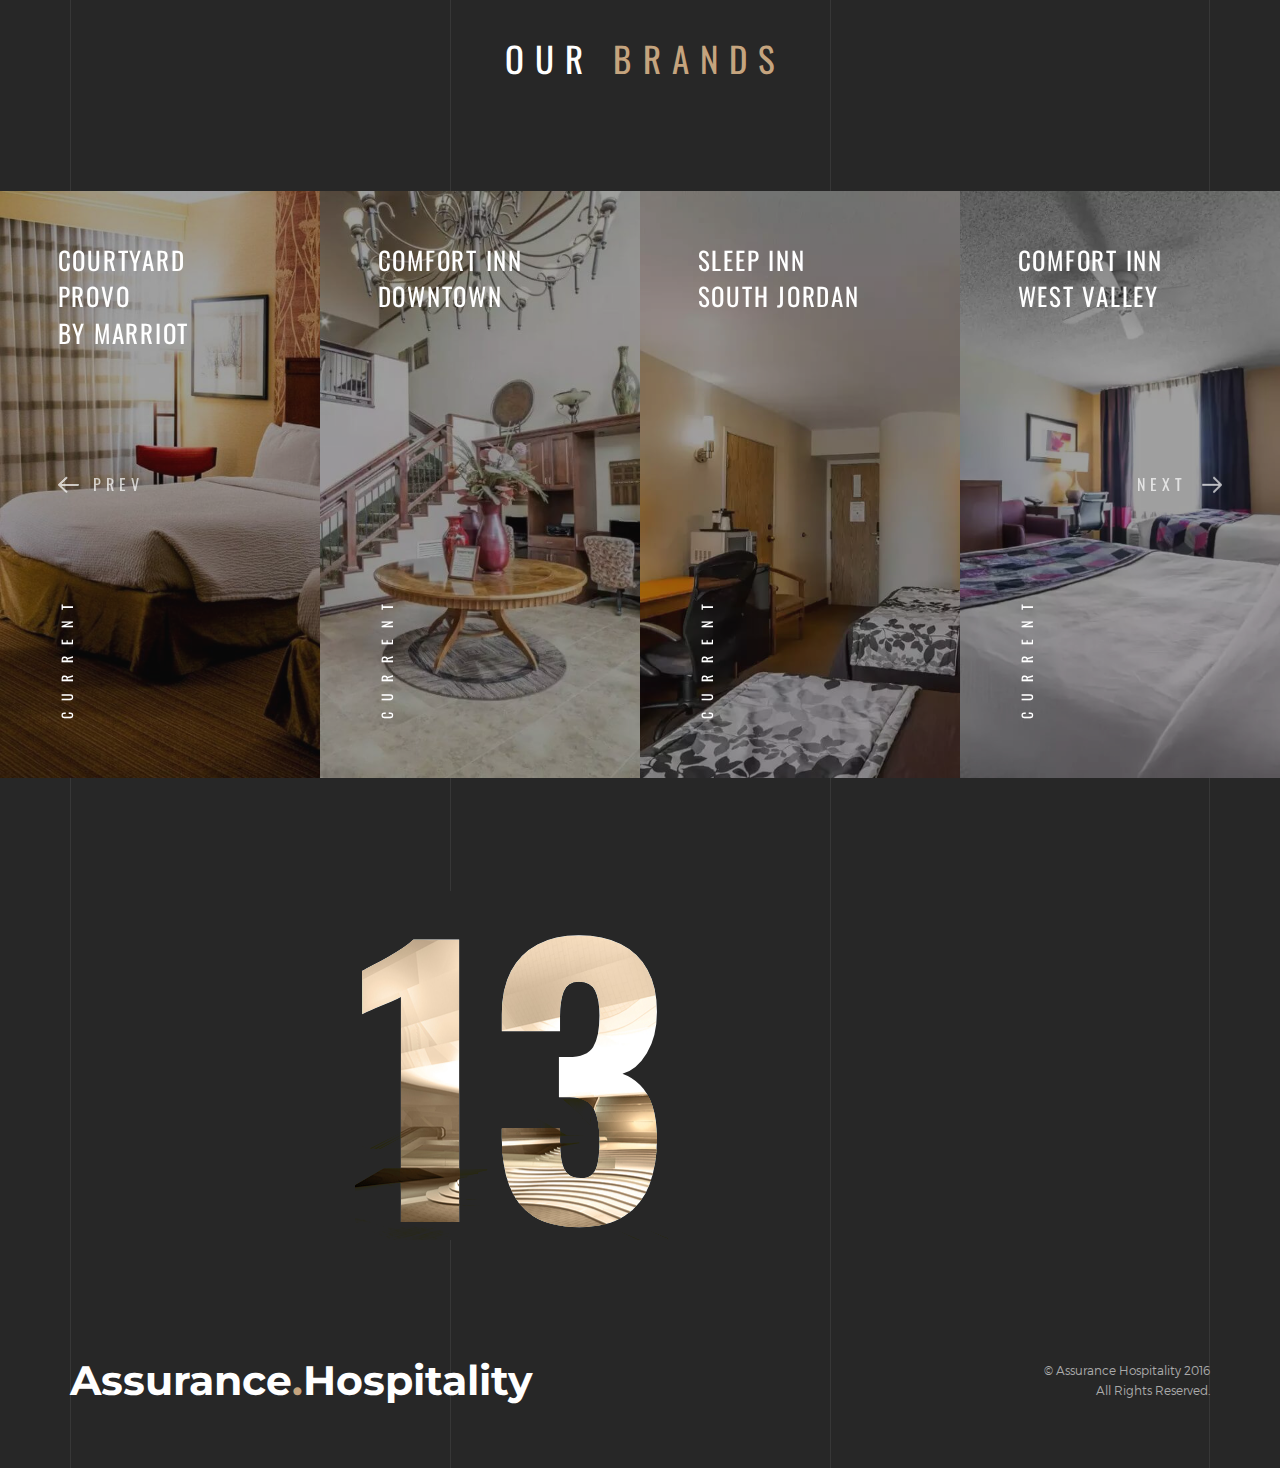
==== commit 75086977: "Fixed the scrolling problem in the Current Project page with the current-property-list. Also little " ====
--- a/index.html
+++ b/index.html
@@ -188,7 +188,7 @@
                 data-splitin="chars" 
                 data-splitout="none" 
                 data-responsive_offset="on" 
-                data-elementdelay="0.05">THE COURTYARD by Marriott 
+                data-elementdelay="0.05">COURTYARD <br/>by Marriott 
               </div>
 
               <!-- Layer 2 -->
@@ -205,8 +205,9 @@
                 data-start="1500" 
                 data-splitin="none" 
                 data-splitout="none">
-                1600 N Freedom Boulevard <br/>
-                Provo, Utah 84604
+                Whether business or pleasure brings our guests to the <br/>
+                beautiful hotel in Provo, enjoy the scenic valley <br/>
+                from one of the area&#39;s most prime locations
               </div>
 
               <!-- Layer 3 -->
@@ -226,7 +227,7 @@
                 data-start="1500" 
                 data-splitin="none" 
                 data-splitout="none" 
-                data-responsive_offset="on"><a href="#about" class="btn js-target-scroll">Look more <i class="icon-next"></i></a>
+                data-responsive_offset="on"><a href="#about" class="btn js-target-scroll">Learn more <i class="icon-next"></i></a>
               </div>
             </li>
 
@@ -257,7 +258,7 @@
                 data-splitin="chars" 
                 data-splitout="none" 
                 data-responsive_offset="on"
-                data-elementdelay="0.05">Country Inn & <br>Suites by Radisson
+                data-elementdelay="0.05">Country Inn & Suites <br/>by Radisson
               </div>
 
 
@@ -274,7 +275,8 @@
                 data-mask_in="x:0px;y:0px;s:inherit;e:inherit;" 
                 data-start="1500" 
                 data-splitin="none" 
-                data-splitout="none">After a day at the Lagoon amusement park, treat your family to a relaxing dip in our indoor pool.  
+                data-splitout="none">After a day at the Lagoon amusement park, <br/>
+                treat your family to a relaxing dip in our indoor pool.  
               </div>
 
               <!-- Layer 3 -->
@@ -295,7 +297,7 @@
                 data-splitin="none" 
                 data-splitout="none" 
                 data-responsive_offset="on" 
-                style="z-index: 8;"><a href="#about" class="btn js-target-scroll">Look more <i class="icon-next"></i></a>
+                style="z-index: 8;"><a href="#about" class="btn js-target-scroll">Learn more <i class="icon-next"></i></a>
               </div>
             </li>
 
@@ -326,7 +328,7 @@
                 data-splitin="chars" 
                 data-splitout="none" 
                 data-responsive_offset="on"
-                data-elementdelay="0.05">Comfort Inn <br>& Suites
+                data-elementdelay="0.05">Comfort Inn &amp; Suites <br/>by Choice Hotels
               </div>
 
 
@@ -344,8 +346,8 @@
                 data-start="1500" 
                 data-splitin="none" 
                 data-splitout="none">
-                Come see the new look and feel of the Comfort Inn West Valley - Salt Lake City 
-                <br/>South hotel in West Valley City, Utah.  
+                Come see the new look and feel of the West Valley Comfort Inn <br/>
+                conveniently located near the Maverik Center and the Valley Fair Mall.
               </div>
 
               <!-- Layer 3 -->
@@ -366,7 +368,7 @@
                 data-splitin="none" 
                 data-splitout="none" 
                 data-responsive_offset="on" 
-                style="z-index: 8;"><a href="#about" class="btn js-target-scroll">Look more <i class="icon-next"></i></a>
+                style="z-index: 8;"><a href="#about" class="btn js-target-scroll">Learn more <i class="icon-next"></i></a>
               </div>
             </li>
 
@@ -397,7 +399,7 @@
                 data-splitin="chars" 
                 data-splitout="none" 
                 data-responsive_offset="on"
-                data-elementdelay="0.05">COMFORT INN DOWNTOWN
+                data-elementdelay="0.05">COMFORT INN <br/>by Choice Hotels
               </div>
 
 
@@ -415,7 +417,8 @@
                 data-start="1500" 
                 data-splitin="none" 
                 data-splitout="none">
-                Modern Hotel is the architecture of a new generation, a building<br> that exists not only in the dimension of space,<br> 
+                Modern Hotel is the architecture of a new generation, a <br/>
+                building that exists not only in the dimension of space, <br/>
                 but also in the dimension of time and communication. 
               </div>
 
@@ -437,7 +440,7 @@
                 data-splitin="none" 
                 data-splitout="none" 
                 data-responsive_offset="on"
-                style="z-index: 8;"><a href="#about" class="btn js-target-scroll">Look more <i class="icon-next"></i></a>
+                style="z-index: 8;"><a href="#about" class="btn js-target-scroll">Learn more <i class="icon-next"></i></a>
               </div>
             </li>
 
@@ -468,7 +471,7 @@
                 data-splitin="chars" 
                 data-splitout="none" 
                 data-responsive_offset="on"
-                data-elementdelay="0.05">Sleep Inn <br>South Jordan
+                data-elementdelay="0.05">Sleep Inn <br/>by Choice Hotels
               </div>
 
 
@@ -485,8 +488,8 @@
                 data-mask_in="x:0px;y:0px;s:inherit;e:inherit;" 
                 data-start="1500" 
                 data-splitin="none" 
-                data-splitout="none">Exhibition Center is the architecture of a new generation,<br>
-                a building that exists not only in the dimension of space,<br> 
+                data-splitout="none">Exhibition Center is the architecture of a new generation, <br/>
+                a building that exists not only in the dimension of space, <br/>
                 but also in the dimension of time and communication.  
               </div>
 
@@ -508,7 +511,7 @@
                 data-splitin="none" 
                 data-splitout="none" 
                 data-responsive_offset="on" 
-                style="z-index: 8;"><a href="#about" class="btn js-target-scroll">Look more <i class="icon-next"></i></a>
+                style="z-index: 8;"><a href="current.html#sj-sleep" class="btn">Learn more <i class="icon-next"></i></a>
               </div>
             </li>
           </ul>
--- a/css/style.css
+++ b/css/style.css
@@ -1233,7 +1233,7 @@
 
 .slide-title{
   font-family: 'Oswald', sans-serif;
-  font-size: 50px;
+  font-size: 40px;
   letter-spacing: 0.32em;
   text-transform: uppercase;
 }
